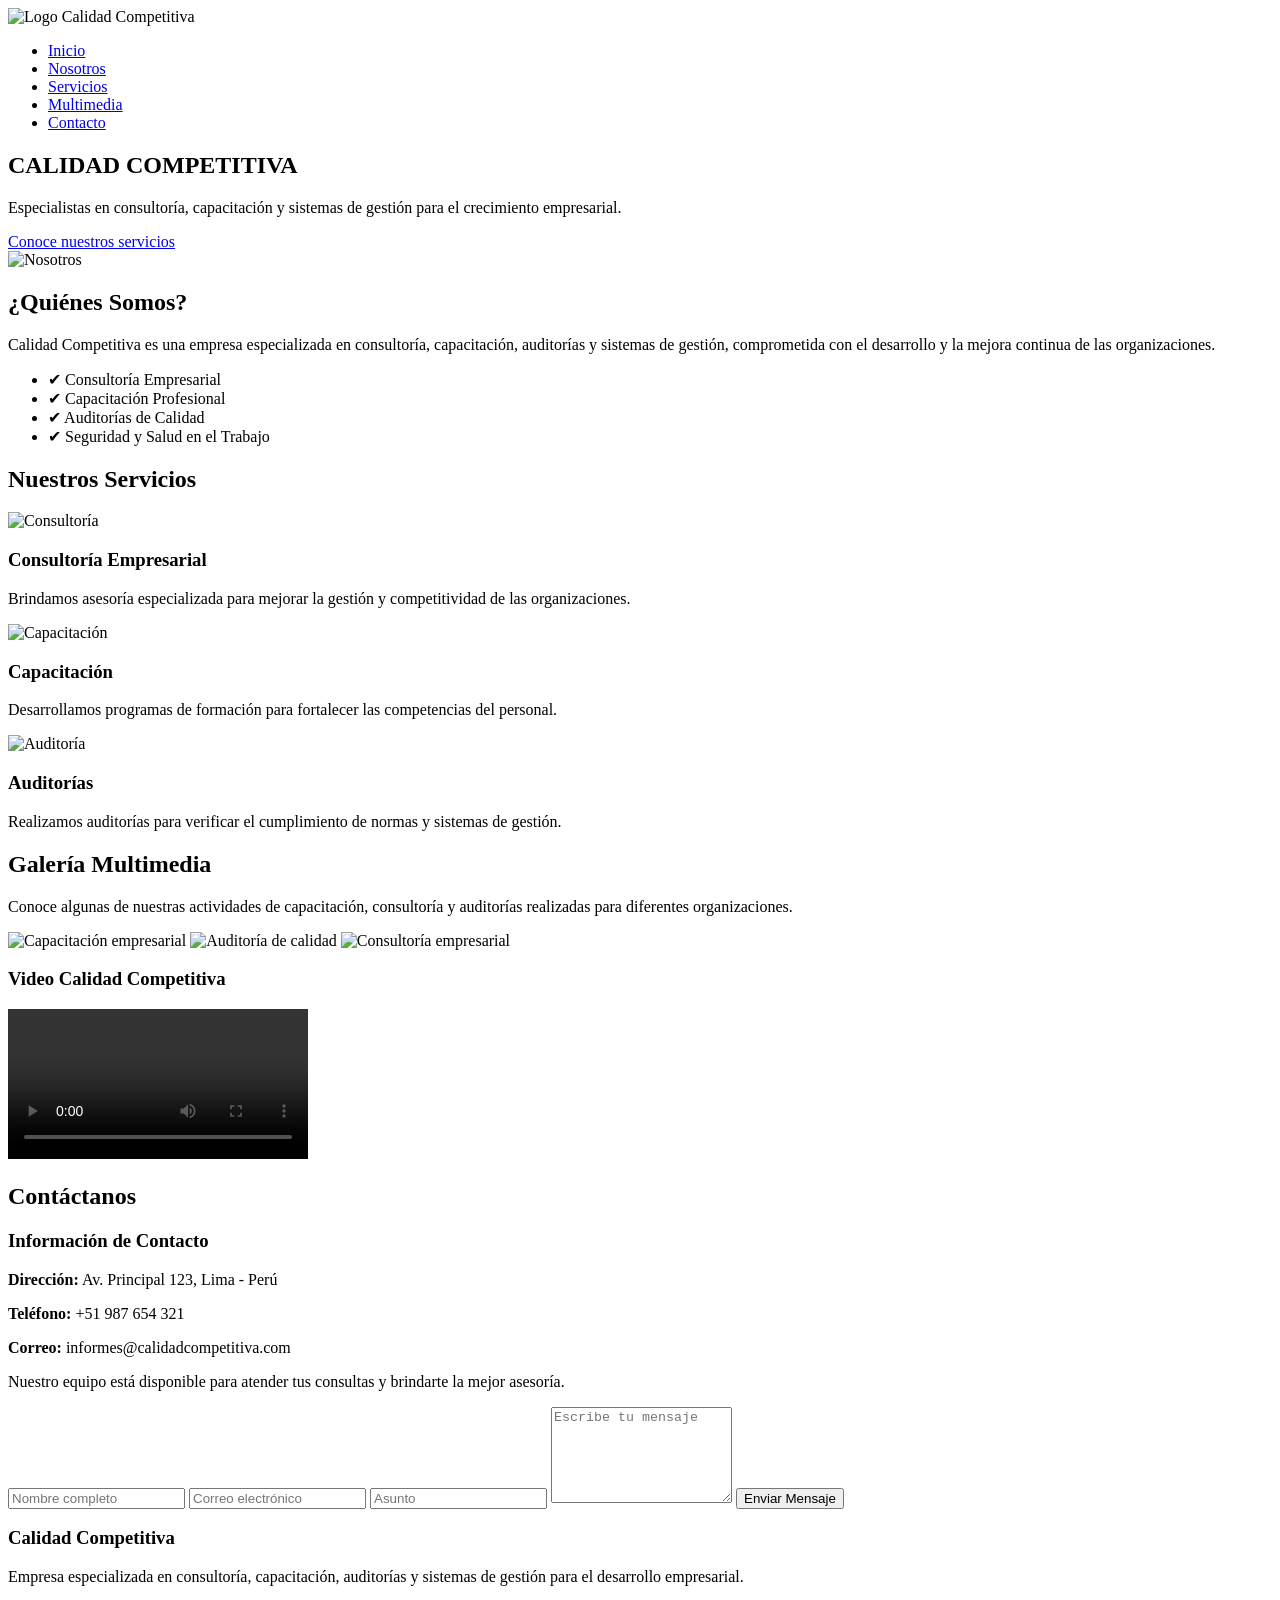
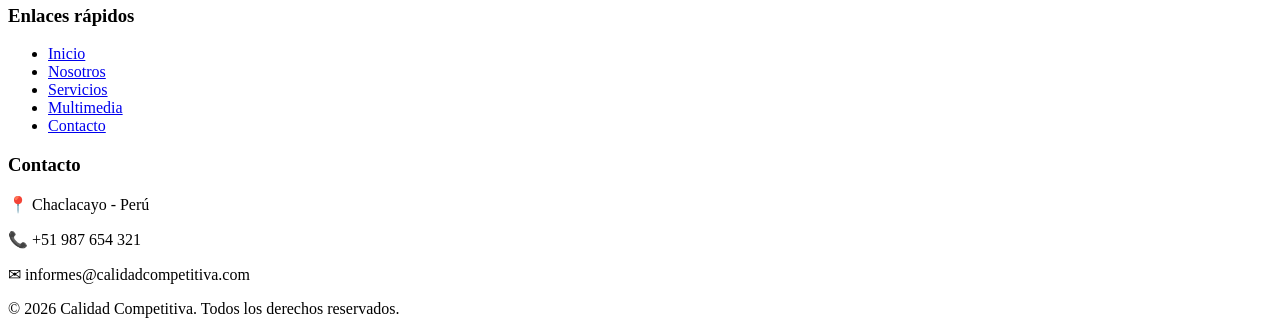
==== index.html @ f73460a2 "Add files via upload" ====
<!DOCTYPE html>
<html lang="es">

<head>

    <meta charset="UTF-8">

    <meta name="viewport" content="width=device-width, initial-scale=1.0">

    <title>Calidad Competitiva</title>

    <link rel="stylesheet" href="css/style.css">

</head>

<body>

<header>

    <div class="logo">
        <img src="img/logo_calidad_competitiva.png" alt="Logo Calidad Competitiva">
    </div>

    <nav>
        <ul>

            <li><a href="index.html">Inicio</a></li>
            <li><a href="nosotros.html">Nosotros</a></li>
            <li><a href="servicios.html">Servicios</a></li>
            <li><a href="multimedia.html">Multimedia</a></li>
            <li><a href="contacto.html">Contacto</a></li>

        </ul>
    </nav>

</header>


<section class="banner">

    <div class="contenido-banner">

        <h1>CALIDAD COMPETITIVA</h1>

        <p>
            Especialistas en consultoría, capacitación y sistemas de gestión
            para el crecimiento empresarial.
        </p>

        <a href="servicios.html" class="btn-banner">
            Conoce nuestros servicios
        </a>

    </div>

</section>


<section class="nosotros">

    <div class="imagen-nosotros">

        <img src="img/nosotros.jpeg" alt="Nosotros">

    </div>


    <div class="texto-nosotros">

        <h2>¿Quiénes Somos?</h2>

        <p>
            Calidad Competitiva es una empresa especializada en consultoría,
            capacitación, auditorías y sistemas de gestión, comprometida con
            el desarrollo y la mejora continua de las organizaciones.
        </p>


        <ul>

            <li>✔ Consultoría Empresarial</li>
            <li>✔ Capacitación Profesional</li>
            <li>✔ Auditorías de Calidad</li>
            <li>✔ Seguridad y Salud en el Trabajo</li>

        </ul>

    </div>

</section>


<section class="servicios">

    <h2>Nuestros Servicios</h2>


    <div class="contenedor-servicios">


        <div class="card">

            <img src="img/consultoria.jpg" alt="Consultoría">

            <h3>Consultoría Empresarial</h3>

            <p>
                Brindamos asesoría especializada para mejorar la gestión y
                competitividad de las organizaciones.
            </p>

        </div>



        <div class="card">

            <img src="img/capacitacion.jpg" alt="Capacitación">

            <h3>Capacitación</h3>

            <p>
                Desarrollamos programas de formación para fortalecer las
                competencias del personal.
            </p>

        </div>



        <div class="card">

            <img src="img/auditoria.jpg" alt="Auditoría">

            <h3>Auditorías</h3>

            <p>
                Realizamos auditorías para verificar el cumplimiento de normas
                y sistemas de gestión.
            </p>

        </div>


    </div>

</section>



<section class="multimedia">

    <h2>Galería Multimedia</h2>


    <p class="descripcion">

        Conoce algunas de nuestras actividades de capacitación,
        consultoría y auditorías realizadas para diferentes organizaciones.

    </p>



    <div class="galeria">

        <img src="img/capacitacion.jpg" alt="Capacitación empresarial">

        <img src="img/auditoria.jpg" alt="Auditoría de calidad">

        <img src="img/consultoria.jpg" alt="Consultoría empresarial">

    </div>



    <div class="video">

        <h3>Video Calidad Competitiva</h3>


        <video controls>

            <source src="video/video.mp4" type="video/mp4">

            <div class="video">

    <h3>Video Calidad Competitiva</h3>

    <video controls>

        <source src="video/video.mp4" type="video/mp4">

        Tu navegador no soporta la reproducción de video.

    </video>

</div>

<div class="audio">

    <h3>Audio Calidad Competitiva</h3>

    <audio controls>

        <source src="audio/audio.mp3" type="audio/mpeg">

        Tu navegador no soporta la reproducción de audio.

    </audio>

</div>

</div>

    </div>


</section>



<section class="contacto">


    <h2>Contáctanos</h2>


    <div class="contenedor-contacto">


        <div class="info-contacto">


            <h3>Información de Contacto</h3>


            <p><strong>Dirección:</strong> Av. Principal 123, Lima - Perú</p>

            <p><strong>Teléfono:</strong> +51 987 654 321</p>

            <p><strong>Correo:</strong> informes@calidadcompetitiva.com</p>


            <p>
                Nuestro equipo está disponible para atender tus consultas y
                brindarte la mejor asesoría.
            </p>


        </div>



        <div class="formulario">


            <form action="#">


                <input type="text" placeholder="Nombre completo" required>


                <input type="email" placeholder="Correo electrónico" required>


                <input type="text" placeholder="Asunto" required>


                <textarea rows="6" placeholder="Escribe tu mensaje" required></textarea>


                <button type="submit">Enviar Mensaje</button>


            </form>


        </div>


    </div>


</section>




<footer>


    <div class="footer-contenido">


        <div class="footer-empresa">


            <h3>Calidad Competitiva</h3>


            <p>
                Empresa especializada en consultoría, capacitación,
                auditorías y sistemas de gestión para el desarrollo
                empresarial.
            </p>


        </div>




        <div class="footer-enlaces">


            <h3>Enlaces rápidos</h3>


            <ul>


                <li><a href="index.html">Inicio</a></li>

                <li><a href="nosotros.html">Nosotros</a></li>

                <li><a href="servicios.html">Servicios</a></li>

                <li><a href="multimedia.html">Multimedia</a></li>

                <li><a href="contacto.html">Contacto</a></li>


            </ul>


        </div>




        <div class="footer-contacto">


            <h3>Contacto</h3>


            <p>📍 Chaclacayo - Perú</p>

            <p>📞 +51 987 654 321</p>

            <p>✉ informes@calidadcompetitiva.com</p>


        </div>


    </div>



    <div class="footer-copy">


        <p>
            &copy; 2026 Calidad Competitiva. Todos los derechos reservados.
        </p>


    </div>



</footer>


</body>

</html>
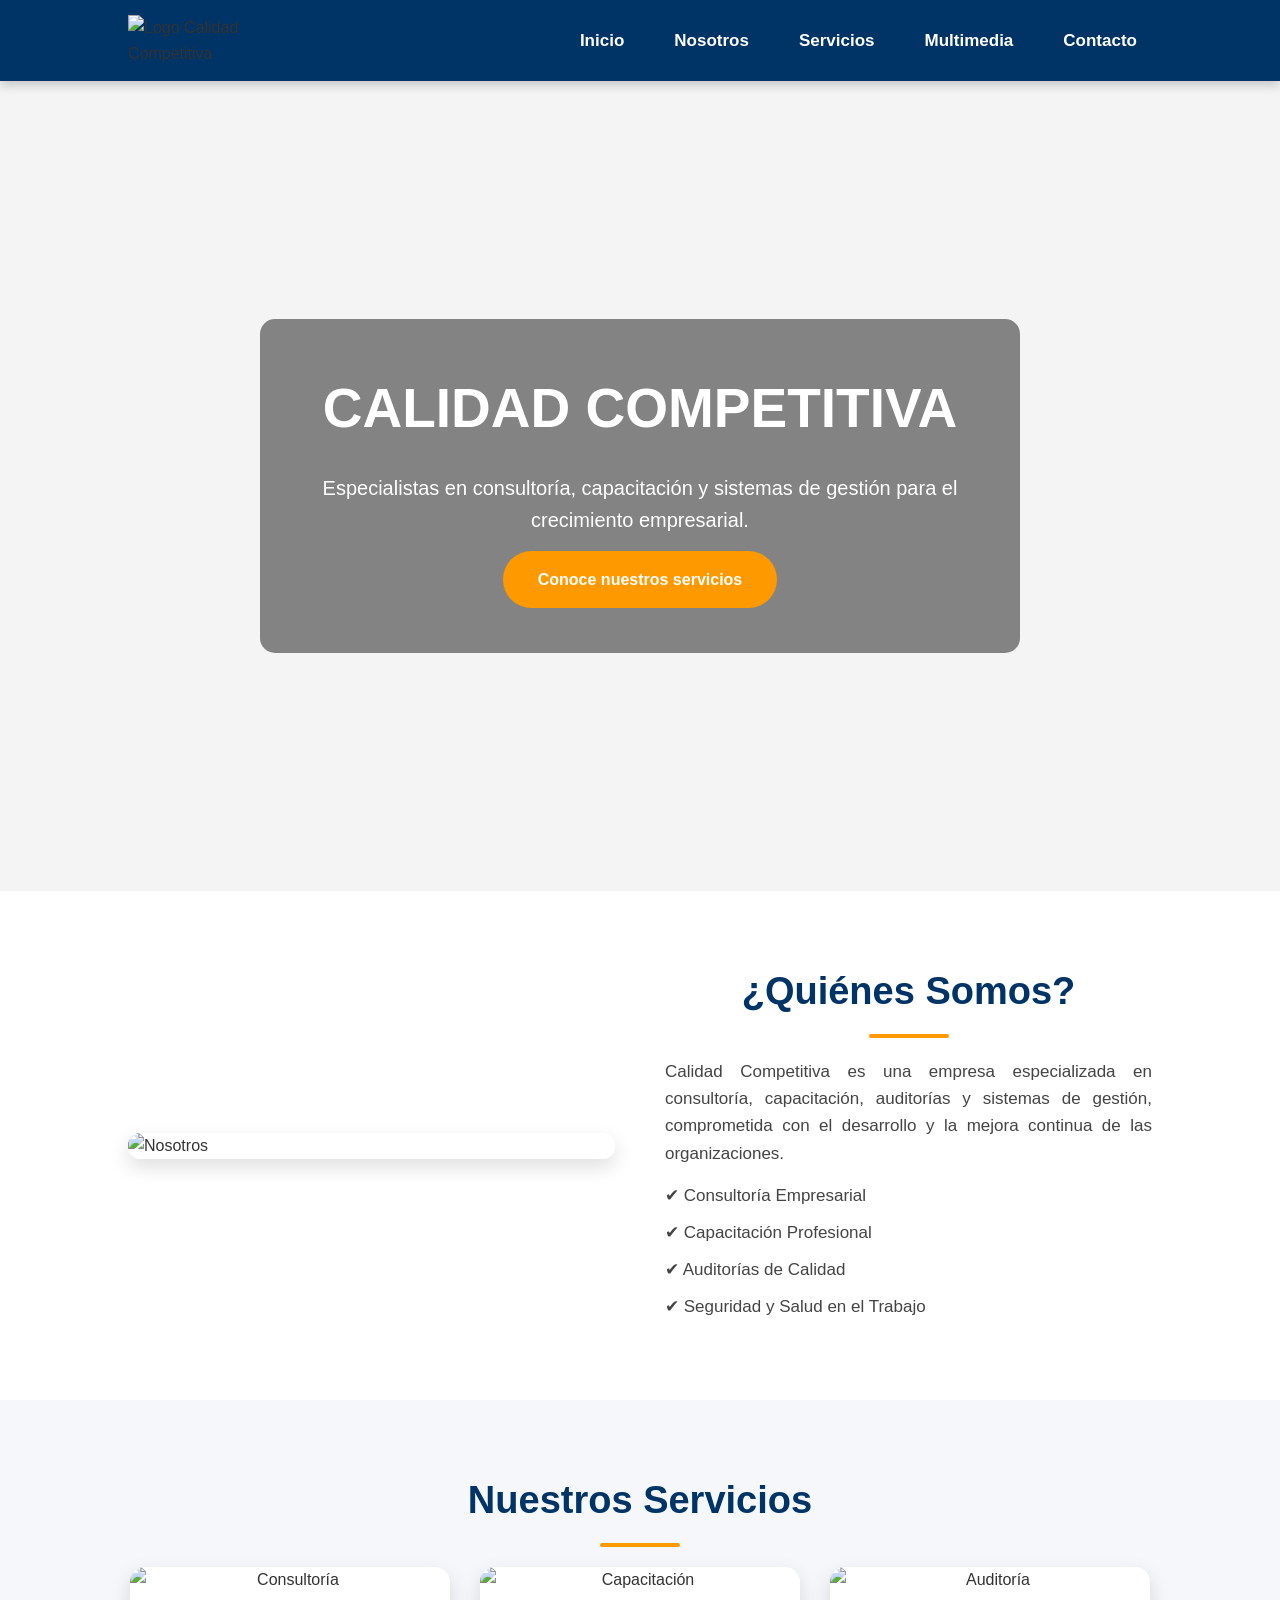
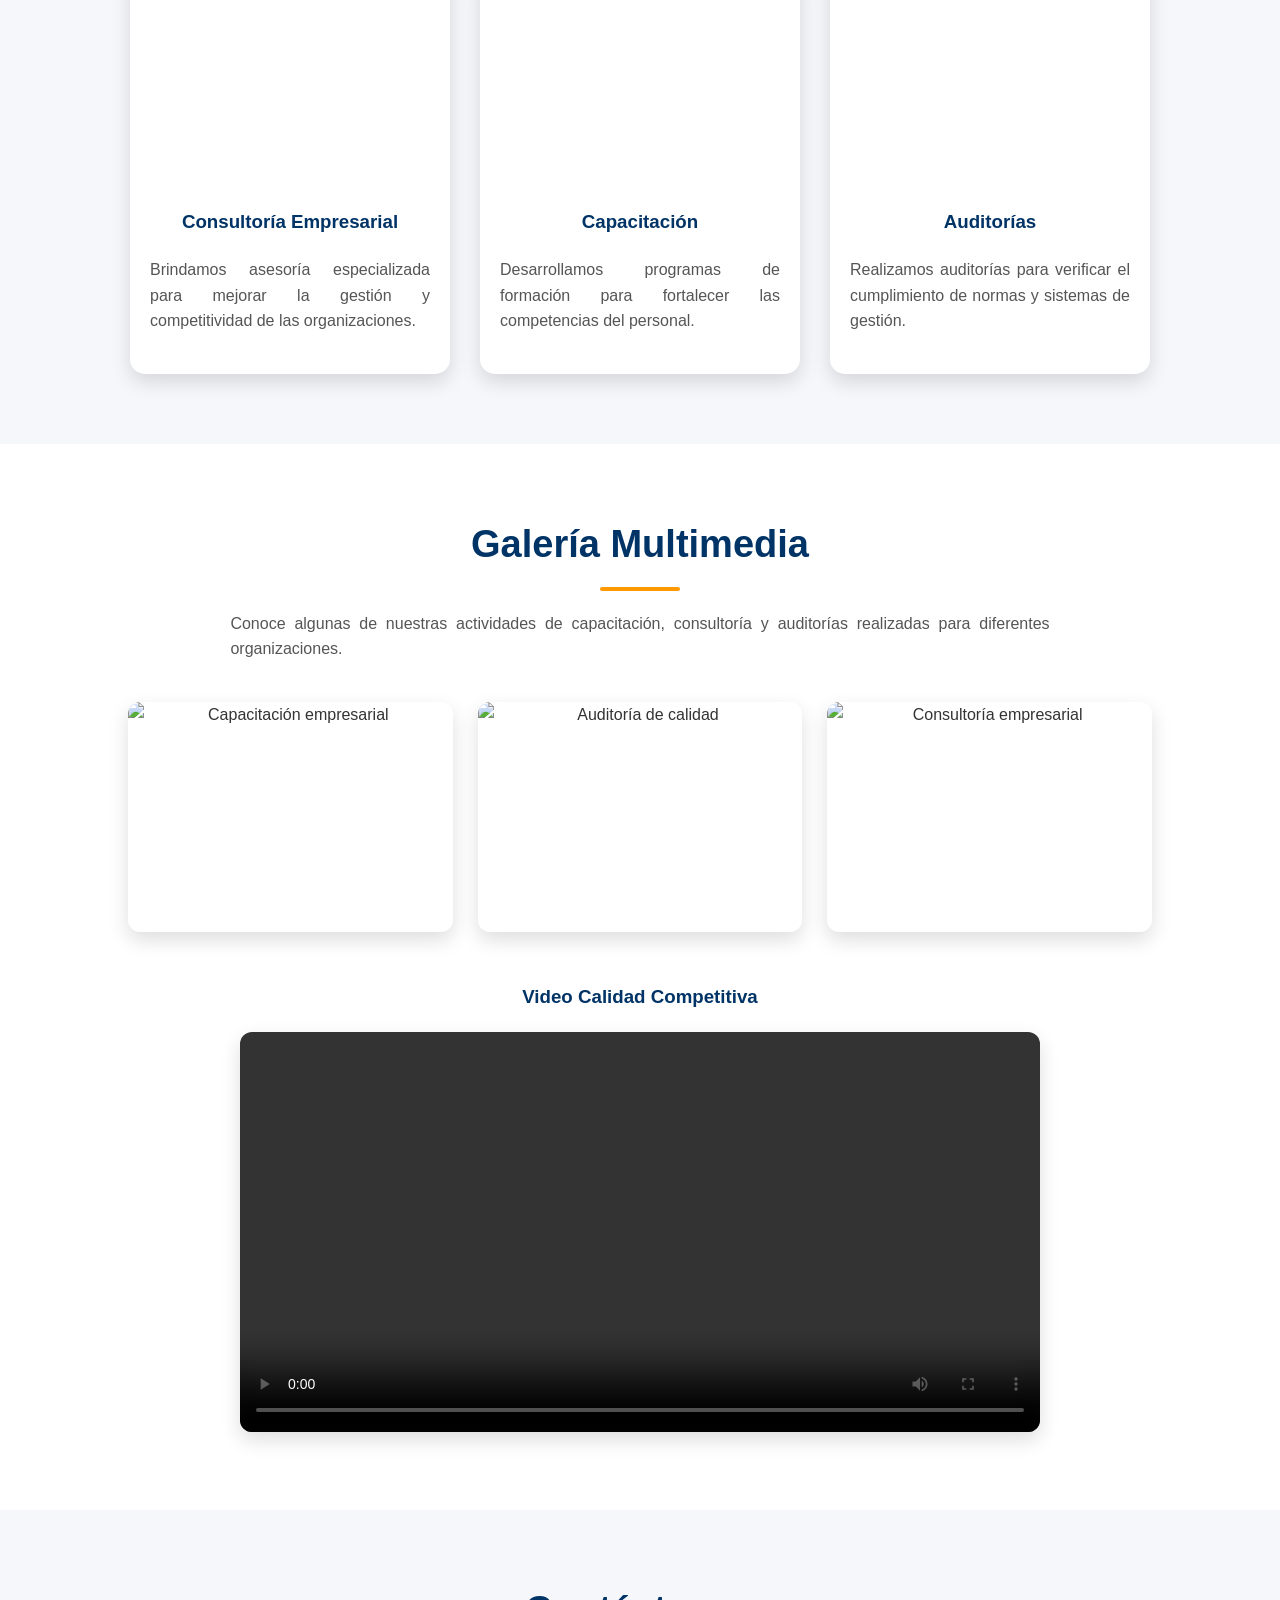
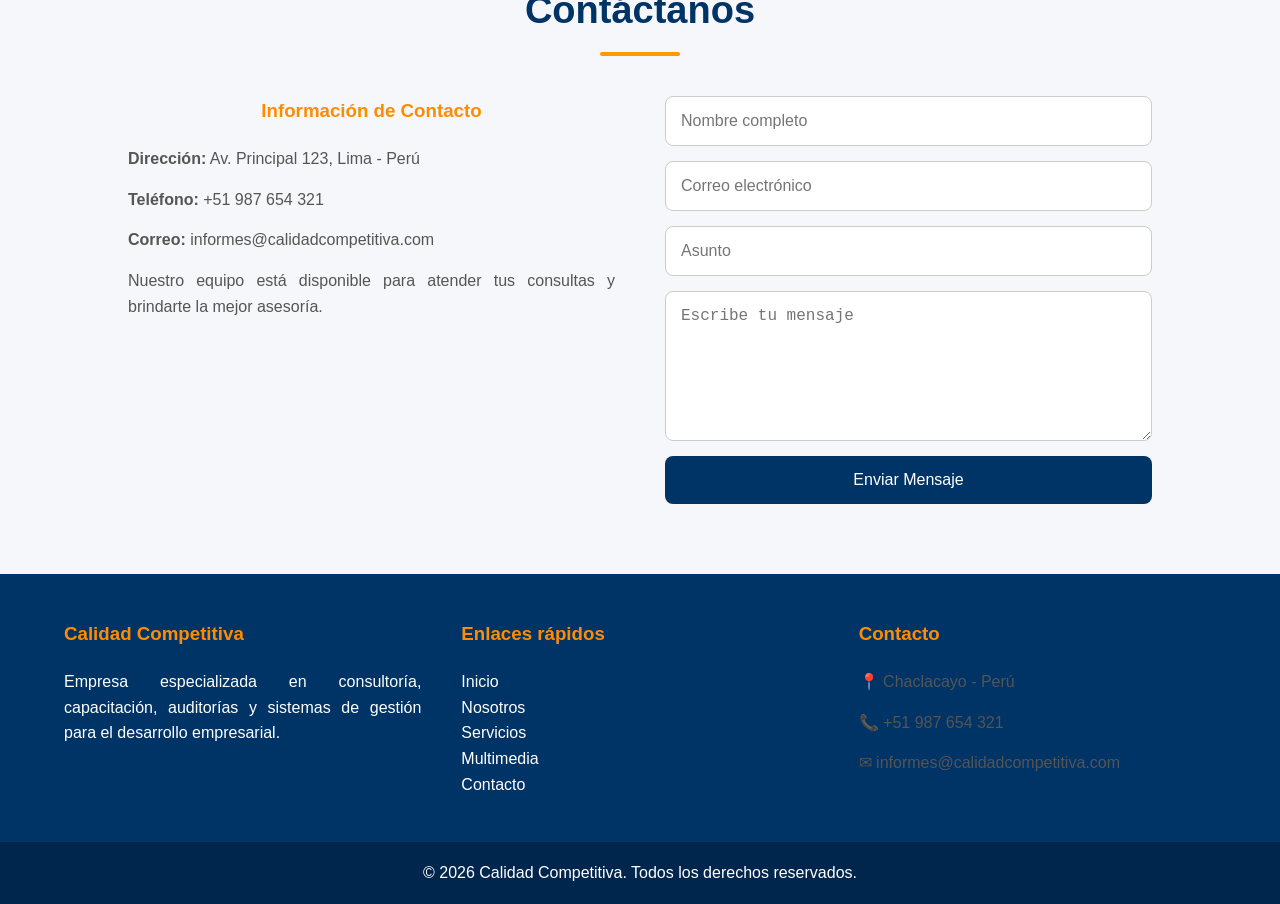
==== commit fe1cd436: "Restore original index.html structure and content Restored the original HTML structure and content f" ====
--- a/index.html
+++ b/index.html
@@ -9,7 +9,7 @@
 
     <title>Calidad Competitiva</title>
 
-    <link rel="stylesheet" href="css/style.css">
+    <link rel="stylesheet" href="style.css">
 
 </head>
 
@@ -376,4 +376,4 @@
 
 </body>
 
-</html>+</html>
--- a/style.css
+++ b/style.css
@@ -0,0 +1,745 @@
+*{
+    margin:0;
+    padding:0;
+    box-sizing:border-box;
+}
+
+html{
+    scroll-behavior:smooth;
+}
+
+body{
+    font-family:Arial,Helvetica,sans-serif;
+    background:#f4f4f4;
+    color:#333;
+    line-height:1.6;
+}
+
+img{
+    max-width:100%;
+    display:block;
+}
+
+a{
+    text-decoration:none;
+}
+
+ul{
+    list-style:none;
+}
+
+section{
+    padding:70px 10%;
+}
+
+h1,h2,h3{
+    margin-bottom:20px;
+}
+
+h2{
+    color:#003366;
+    font-size:38px;
+    text-align:center;
+}
+
+h2::after{
+    content:"";
+    display:block;
+    width:80px;
+    height:4px;
+    background:#ff9900;
+    margin:12px auto;
+    border-radius:20px;
+}
+
+p{
+    margin-bottom:15px;
+    text-align:justify;
+}
+
+
+/* HEADER */
+
+header{
+    background:#003366;
+    padding:15px 10%;
+    display:flex;
+    justify-content:space-between;
+    align-items:center;
+    position:sticky;
+    top:0;
+    z-index:999;
+    box-shadow:0 4px 10px #0003;
+}
+
+.logo img{
+    width: 180px;
+}
+
+nav ul{
+    display:flex;
+    gap:20px;
+}
+
+nav a{
+    color:white;
+    font-size:17px;
+    font-weight:bold;
+    padding:10px 15px;
+    border-radius:6px;
+    transition:.3s;
+}
+
+nav a:hover{
+    background:#ff9900;
+}
+
+
+/* BANNER */
+
+.banner,
+.banner-interno{
+    display:flex;
+    justify-content:center;
+    align-items:center;
+    text-align:center;
+    background:url("../img/banner.jpg") center/cover no-repeat;
+    color:white;
+}
+
+.banner{
+    height:90vh;
+}
+
+.banner-interno{
+    height:50vh;
+}
+
+.contenido-banner{
+    background:#0007;
+    padding:45px;
+    border-radius:15px;
+    max-width:760px;
+}
+
+.contenido-banner h1{
+    font-size:55px;
+}
+
+.contenido-banner p{
+    font-size:20px;
+    text-align:center;
+}
+
+.btn-banner{
+    display:inline-block;
+    background:#ff9900;
+    color:white;
+    padding:16px 35px;
+    border-radius:30px;
+    font-weight:bold;
+    transition:.3s;
+}
+
+.btn-banner:hover{
+    background:#e67e00;
+    transform:translateY(-4px);
+}
+/*========== NOSOTROS ==========*/
+
+.nosotros,
+.contenedor-contacto{
+    display:flex;
+    justify-content:space-between;
+    align-items:center;
+    gap:50px;
+    flex-wrap:wrap;
+}
+
+.nosotros{
+    background:#fff;
+}
+
+.imagen-nosotros,
+.texto-nosotros,
+.info-contacto,
+.formulario{
+    flex:1;
+}
+
+.imagen-nosotros img,
+.galeria img,
+.video video{
+    width:100%;
+    border-radius:12px;
+    box-shadow:0 8px 20px #0002;
+    transition:.3s;
+}
+
+.imagen-nosotros img:hover,
+.galeria img:hover{
+    transform:scale(1.05);
+}
+
+.texto-nosotros h2,
+.servicios h2,
+.multimedia h2{
+    color:#003366;
+}
+
+.texto-nosotros p,
+.texto-nosotros li{
+    text-align:justify;
+    color:#444;
+    font-size:17px;
+}
+
+.texto-nosotros li{
+    margin-bottom:10px;
+}
+
+
+/*========== SERVICIOS ==========*/
+
+.servicios,
+.contacto{
+    background:#f5f7fa;
+    text-align:center;
+}
+
+.contenedor-servicios{
+    display:flex;
+    justify-content:center;
+    gap:30px;
+    flex-wrap:wrap;
+}
+
+.card{
+    width:320px;
+    background:#fff;
+    border-radius:15px;
+    overflow:hidden;
+    box-shadow:0 8px 20px #0002;
+    transition:.3s;
+}
+
+.card:hover{
+    transform:translateY(-8px);
+}
+
+.card img{
+    width:100%;
+    height:220px;
+    object-fit:cover;
+}
+
+.card h3{
+    color:#003366;
+    margin:20px;
+}
+
+.card p{
+    padding:0 20px 25px;
+    color:#555;
+}
+
+
+/*========== MULTIMEDIA ==========*/
+
+.multimedia{
+    background:#fff;
+    text-align:center;
+}
+
+.descripcion{
+    width:80%;
+    margin:auto;
+    color:#555;
+}
+
+.galeria{
+    display:grid;
+    grid-template-columns:repeat(3,1fr);
+    gap:25px;
+    margin-top:40px;
+}
+
+.galeria img{
+    height:230px;
+    object-fit:cover;
+}
+
+.video{
+    margin-top:50px;
+}
+
+.video h3{
+    color:#003366;
+}
+
+.video video{
+    max-width:800px;
+}
+
+
+/*========== CONTACTO ==========*/
+
+.contenedor-contacto{
+    align-items:flex-start;
+    margin-top:40px;
+}
+
+.info-contacto h3,
+.footer-contenido h3{
+    color:#ff8c00;
+}
+
+.info-contacto p,
+.footer-contacto p{
+    color:#555;
+}
+
+.formulario form{
+    display:flex;
+    flex-direction:column;
+    gap:15px;
+}
+
+.formulario input,
+.formulario textarea,
+.formulario button{
+    padding:15px;
+    border-radius:8px;
+    font-size:16px;
+}
+
+.formulario input,
+.formulario textarea{
+    border:1px solid #ccc;
+}
+
+.formulario input:focus,
+.formulario textarea:focus{
+    outline:none;
+    border:2px solid #003366;
+}
+
+.formulario textarea{
+    height:150px;
+}
+
+.formulario button{
+    background:#003366;
+    color:white;
+    border:0;
+    cursor:pointer;
+    transition:.3s;
+}
+
+.formulario button:hover{
+    background:#0066cc;
+}
+
+
+/*========== FOOTER ==========*/
+
+footer{
+    background:#003366;
+    color:white;
+}
+
+.footer-contenido{
+    width:90%;
+    margin:auto;
+    padding:45px 0;
+    display:flex;
+    gap:40px;
+    flex-wrap:wrap;
+}
+
+.footer-contenido div{
+    flex:1;
+    min-width:250px;
+}
+
+.footer-empresa img{
+    width:180px;
+}
+
+.footer-enlaces a{
+    color:white;
+}
+
+.footer-enlaces a:hover{
+    color:#ff8c00;
+}
+
+.footer-copy{
+    background:#00264d;
+    padding:18px;
+    text-align:center;
+}
+
+.footer-copy p{
+    margin:0;
+    text-align:center;
+}
+/*========== HISTORIA ==========*/
+
+.historia,
+.mision-vision{
+    display:flex;
+    justify-content:center;
+    align-items:center;
+    gap:50px;
+    padding:70px 10%;
+}
+
+.historia{
+    background:#fff;
+}
+
+.mision-vision,
+.beneficios,
+.equipo{
+    background:#eef4fa;
+}
+
+.historia-imagen,
+.historia-texto,
+.mision,
+.vision{
+    flex:1;
+}
+
+.historia-imagen img{
+    width:100%;
+    max-width:500px;
+    border-radius:15px;
+    box-shadow:0 10px 25px rgba(0,51,102,.15);
+    transition:.4s;
+}
+
+.historia-imagen img:hover{
+    transform:scale(1.04);
+}
+
+.historia-texto p,
+.mision p,
+.vision p{
+    font-size:17px;
+    line-height:1.8;
+}
+
+/*========== MISIÓN Y VISIÓN ==========*/
+
+.mision,
+.vision{
+    background:#fff;
+    padding:35px;
+    border-top:5px solid #ff9900;
+    border-radius:15px;
+    box-shadow:0 8px 20px rgba(0,51,102,.12);
+    transition:.4s;
+}
+
+.mision:hover,
+.vision:hover{
+    transform:translateY(-10px);
+    box-shadow:0 15px 30px rgba(0,51,102,.18);
+}
+
+/*========== VALORES ==========*/
+
+.valores,
+.servicios-detalle{
+    background:#fff;
+    text-align:center;
+}
+
+.contenedor-valores,
+.contenedor-servicios-detalle,
+.contenedor-equipo{
+    display:flex;
+    justify-content:center;
+    gap:30px;
+    flex-wrap:wrap;
+}
+
+.valor,
+.servicio,
+.miembro{
+    width:300px;
+    background:#f8fbff;
+    border-top:5px solid #ff9900;
+    border-radius:15px;
+    overflow:hidden;
+    box-shadow:0 8px 20px rgba(0,51,102,.12);
+    transition:.4s;
+}
+
+.valor:hover,
+.servicio:hover,
+.miembro:hover{
+    transform:translateY(-10px);
+    box-shadow:0 15px 30px rgba(0,51,102,.18);
+}
+
+.valor{
+    padding:30px;
+}
+
+.valor h3,
+.servicio h3,
+.miembro h3{
+    color:#003366;
+    margin:20px 15px 10px;
+}
+
+/*========== NUESTRO EQUIPO ==========*/
+
+.equipo{
+    text-align:center;
+}
+
+.descripcion-equipo{
+    width:80%;
+    margin:0 auto 50px;
+    color:#555;
+    line-height:1.8;
+}
+
+.miembro img,
+.servicio img{
+    width:100%;
+    object-fit:cover;
+    transition:.4s;
+}
+
+.miembro img{
+    height:250px;
+}
+
+.servicio img{
+    height:220px;
+}
+
+.miembro:hover img,
+.servicio:hover img{
+    transform:scale(1.05);
+}
+
+.miembro p,
+.servicio p,
+.valor p{
+    padding:0 20px 25px;
+    color:#555;
+}
+
+/*========== SERVICIOS DETALLE ==========*/
+
+.servicio{
+    width:320px;
+}
+
+/*========== BENEFICIOS ==========*/
+
+.beneficios{
+    text-align:center;
+}
+
+.beneficios ul{
+    width:min(700px,90%);
+    margin:auto;
+    text-align:left;
+}
+
+.beneficios li{
+    margin-bottom:18px;
+    padding-left:8px;
+    font-size:17px;
+    color:#444;
+}
+/*========== GALERÍA - VIDEO - AUDIO ==========*/
+
+.galeria-completa,
+.audio-institucional{
+    text-align:center;
+    background:#fff;
+}
+
+.video-institucional{
+    text-align:center;
+    background:#eef4fa;
+}
+
+.galeria-grid{
+    display:grid;
+    grid-template-columns:repeat(3,1fr);
+    gap:25px;
+}
+
+.galeria-grid img{
+    width:100%;
+    height:250px;
+    object-fit:cover;
+    border-radius:15px;
+    box-shadow:0 8px 20px rgba(0,51,102,.12);
+    transition:.4s;
+}
+
+.galeria-grid img:hover{
+    transform:scale(1.05);
+    box-shadow:0 15px 30px rgba(0,51,102,.2);
+}
+
+.video-institucional video{
+    width:80%;
+    max-width:850px;
+    border-radius:15px;
+    box-shadow:0 8px 20px rgba(0,51,102,.15);
+}
+
+.audio-institucional audio{
+    width:min(600px,90%);
+    margin-top:20px;
+}
+/*========== CONTACTO COMPLETO - MAPA ==========*/
+
+.contacto-completo{
+    background:#fff;
+}
+
+.mapa{
+    text-align:center;
+    background:#eef4fa;
+}
+
+.mapa iframe{
+    width:90%;
+    height:450px;
+    border:0;
+    border-radius:15px;
+    box-shadow:0 8px 20px rgba(0,51,102,.15);
+    transition:.4s;
+}
+
+.mapa iframe:hover{
+    transform:scale(1.01);
+    box-shadow:0 15px 30px rgba(0,51,102,.2);
+}
+   /*========== RESPONSIVE ==========*/
+
+@media (max-width:992px){
+
+    section{padding:60px 6%;}
+
+    .contenido-banner h1{font-size:42px;}
+    .contenido-banner p{font-size:18px;}
+
+    .nosotros,
+    .historia,
+    .mision-vision,
+    .contenedor-contacto,
+    .footer-contenido{
+        flex-direction:column;
+        text-align:center;
+    }
+
+    .galeria,
+    .galeria-grid{
+        grid-template-columns:repeat(2,1fr);
+    }
+
+    .contenedor-servicios,
+    .contenedor-servicios-detalle,
+    .contenedor-valores,
+    .contenedor-equipo{
+        justify-content:center;
+    }
+
+}
+
+@media (max-width:768px){
+
+    header,
+    nav ul{
+        flex-direction:column;
+    }
+
+    header{padding:20px;}
+    nav ul{
+        align-items:center;
+        gap:12px;
+    }
+
+    .logo{margin-bottom:15px;}
+
+    .banner{height:70vh;}
+    .banner-interno{height:40vh;}
+
+    .contenido-banner{
+        padding:30px 20px;
+    }
+
+    .contenido-banner h1{font-size:34px;}
+    .contenido-banner p{font-size:16px;}
+
+    h2{font-size:30px;}
+
+    .card,
+    .servicio,
+    .valor,
+    .miembro,
+    .formulario,
+    .video video,
+    .audio audio,
+    .mapa iframe{
+        width:100%;
+    }
+
+    .card,
+    .servicio,
+    .valor,
+    .miembro{
+        max-width:400px;
+    }
+
+    .galeria,
+    .galeria-grid{
+        grid-template-columns:1fr;
+    }
+
+    .mapa iframe{
+        height:300px;
+    }
+
+}
+
+@media (max-width:480px){
+
+    section{padding:40px 5%;}
+
+    .logo img{width:140px;}
+
+    nav a{
+        padding:8px 12px;
+        font-size:15px;
+    }
+
+    .contenido-banner h1{font-size:28px;}
+    .contenido-banner p,
+    p{font-size:15px;}
+
+    h2{font-size:26px;}
+
+    .btn-banner{
+        padding:12px 25px;
+        font-size:15px;
+    }
+
+    .footer-contenido{
+        gap:20px;
+    }
+
+}
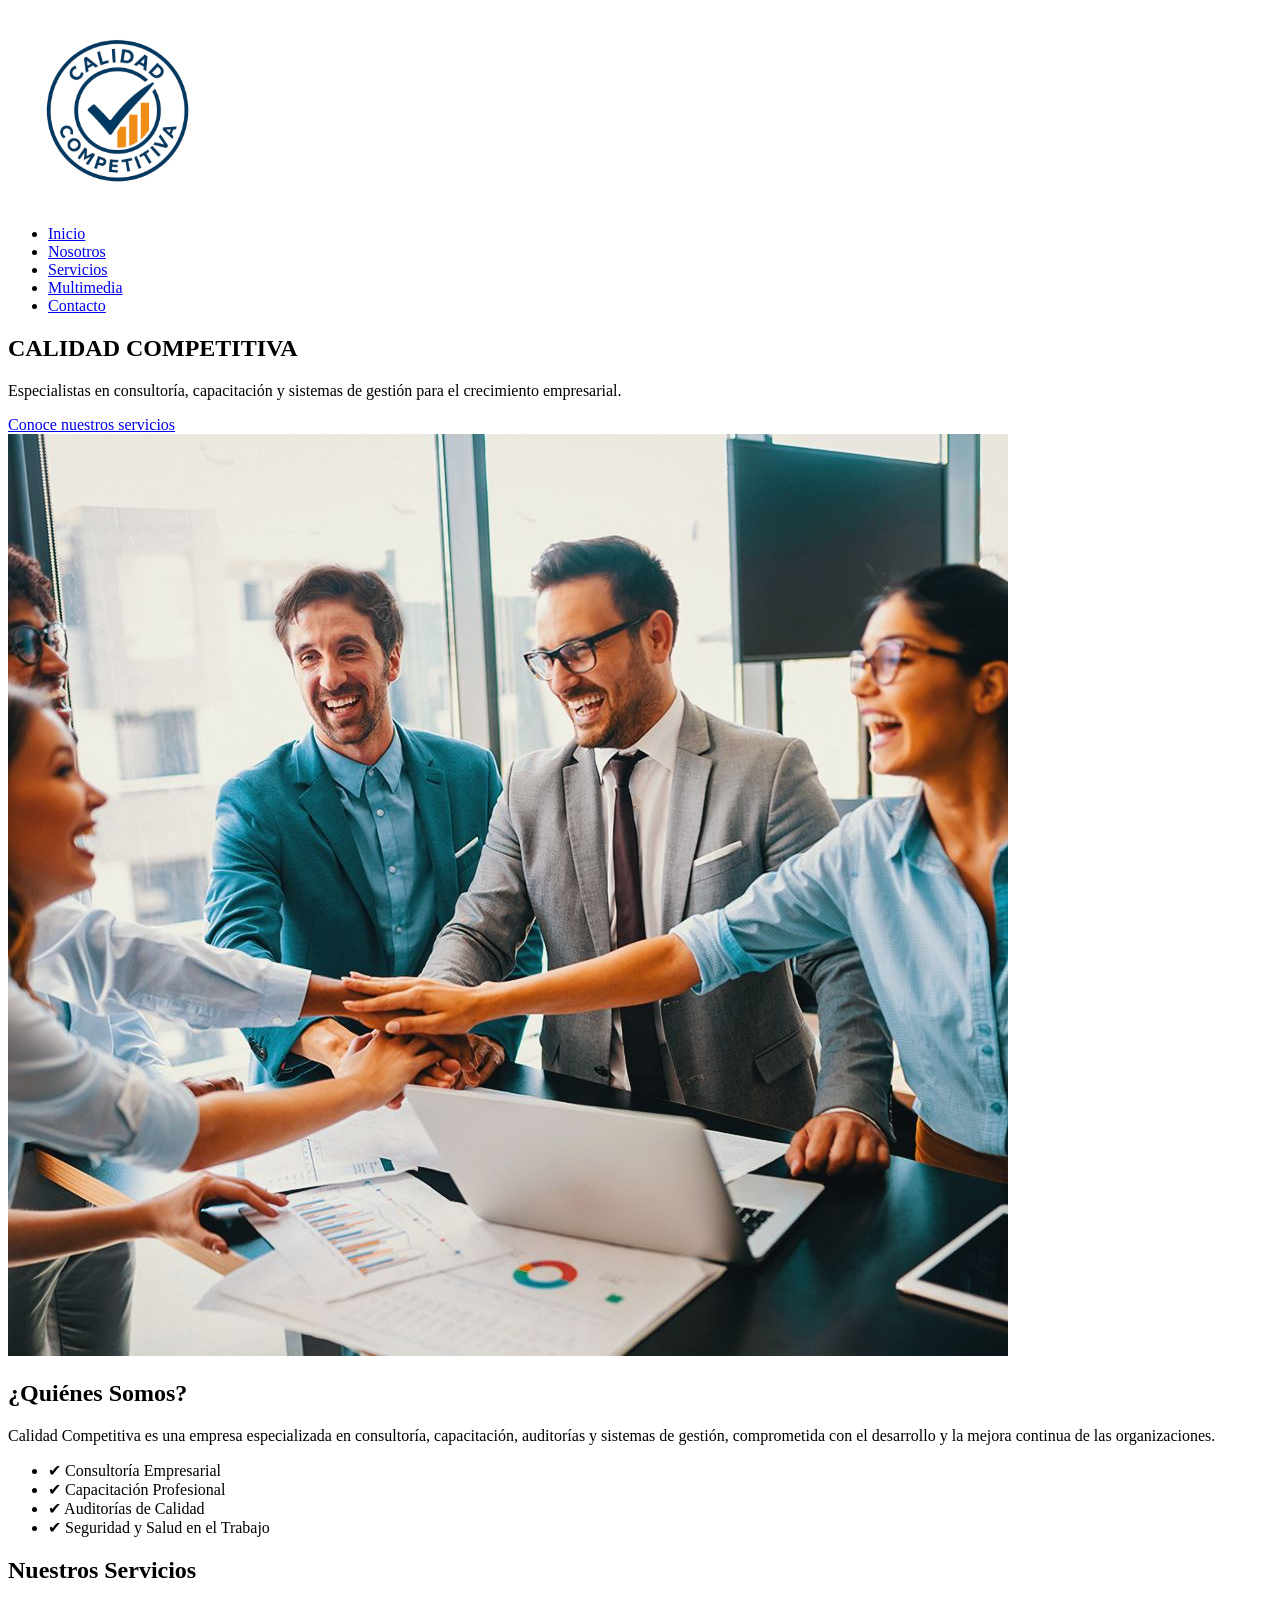
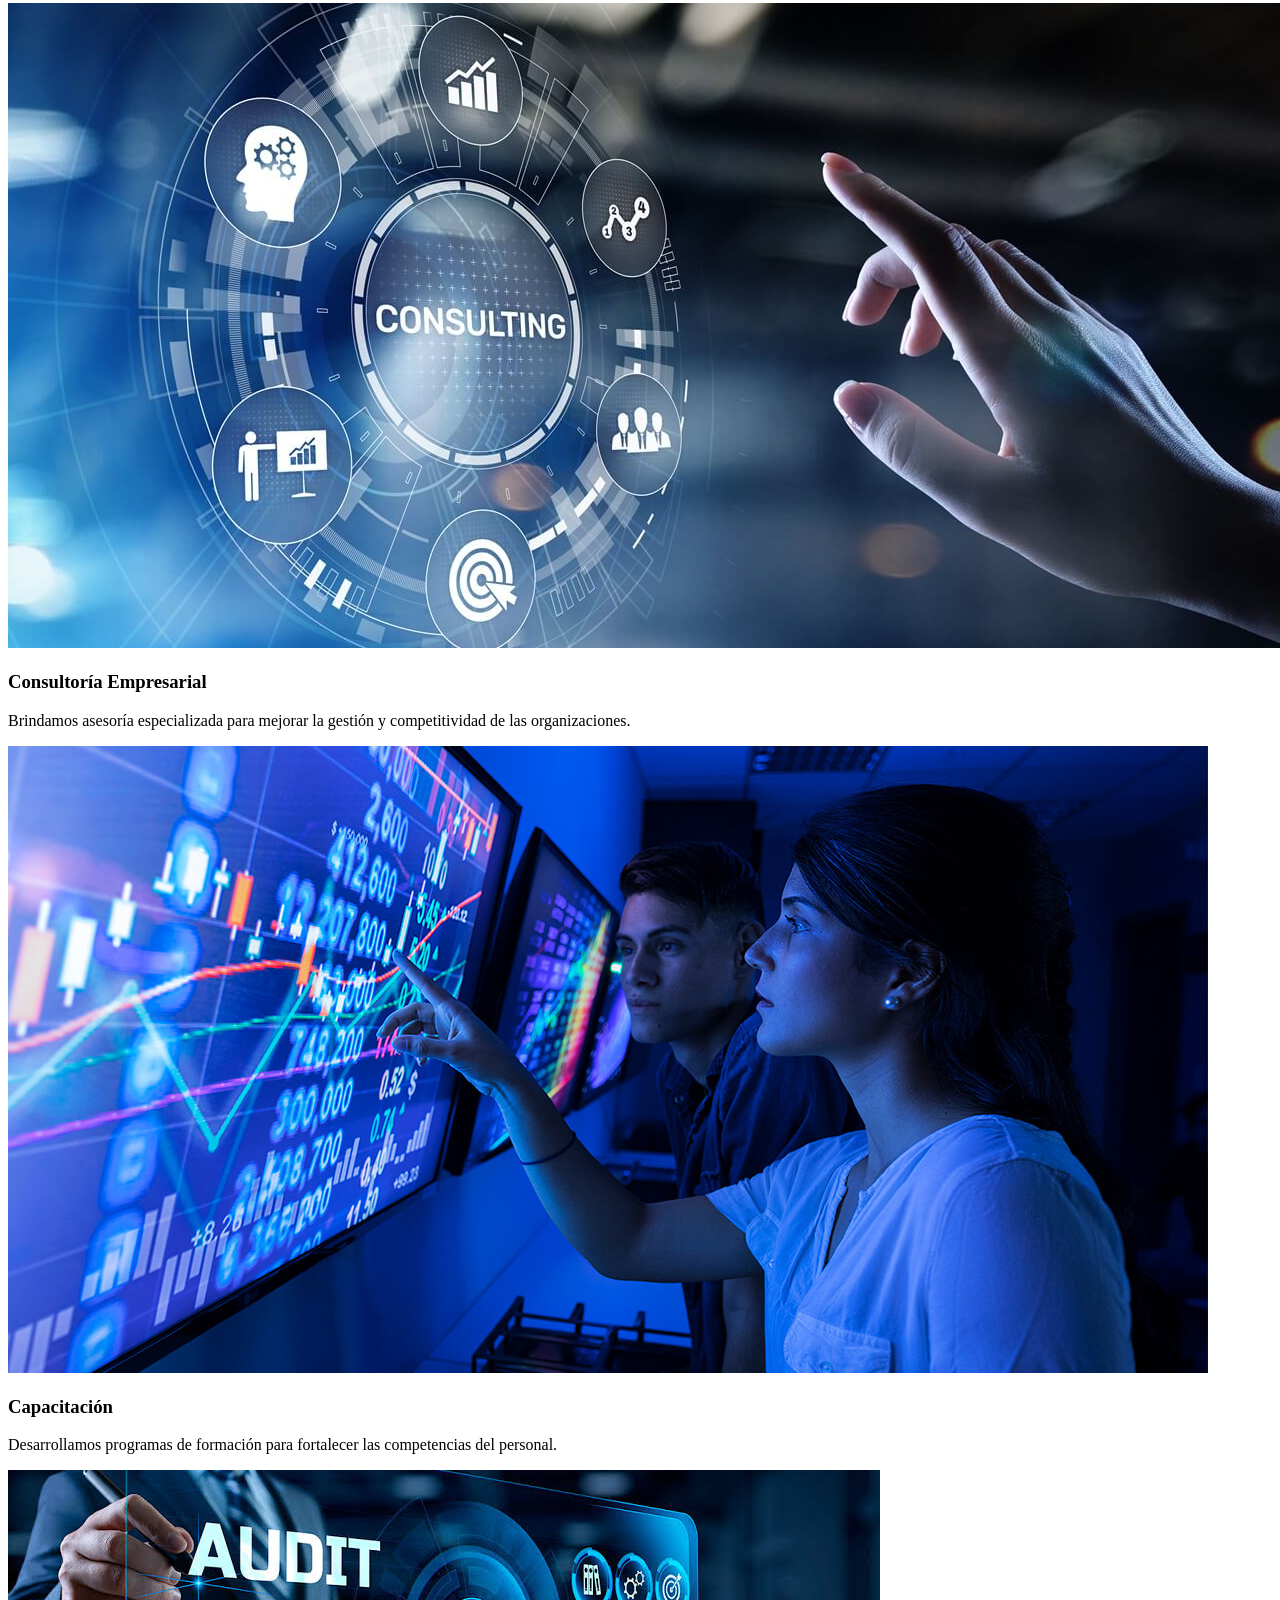
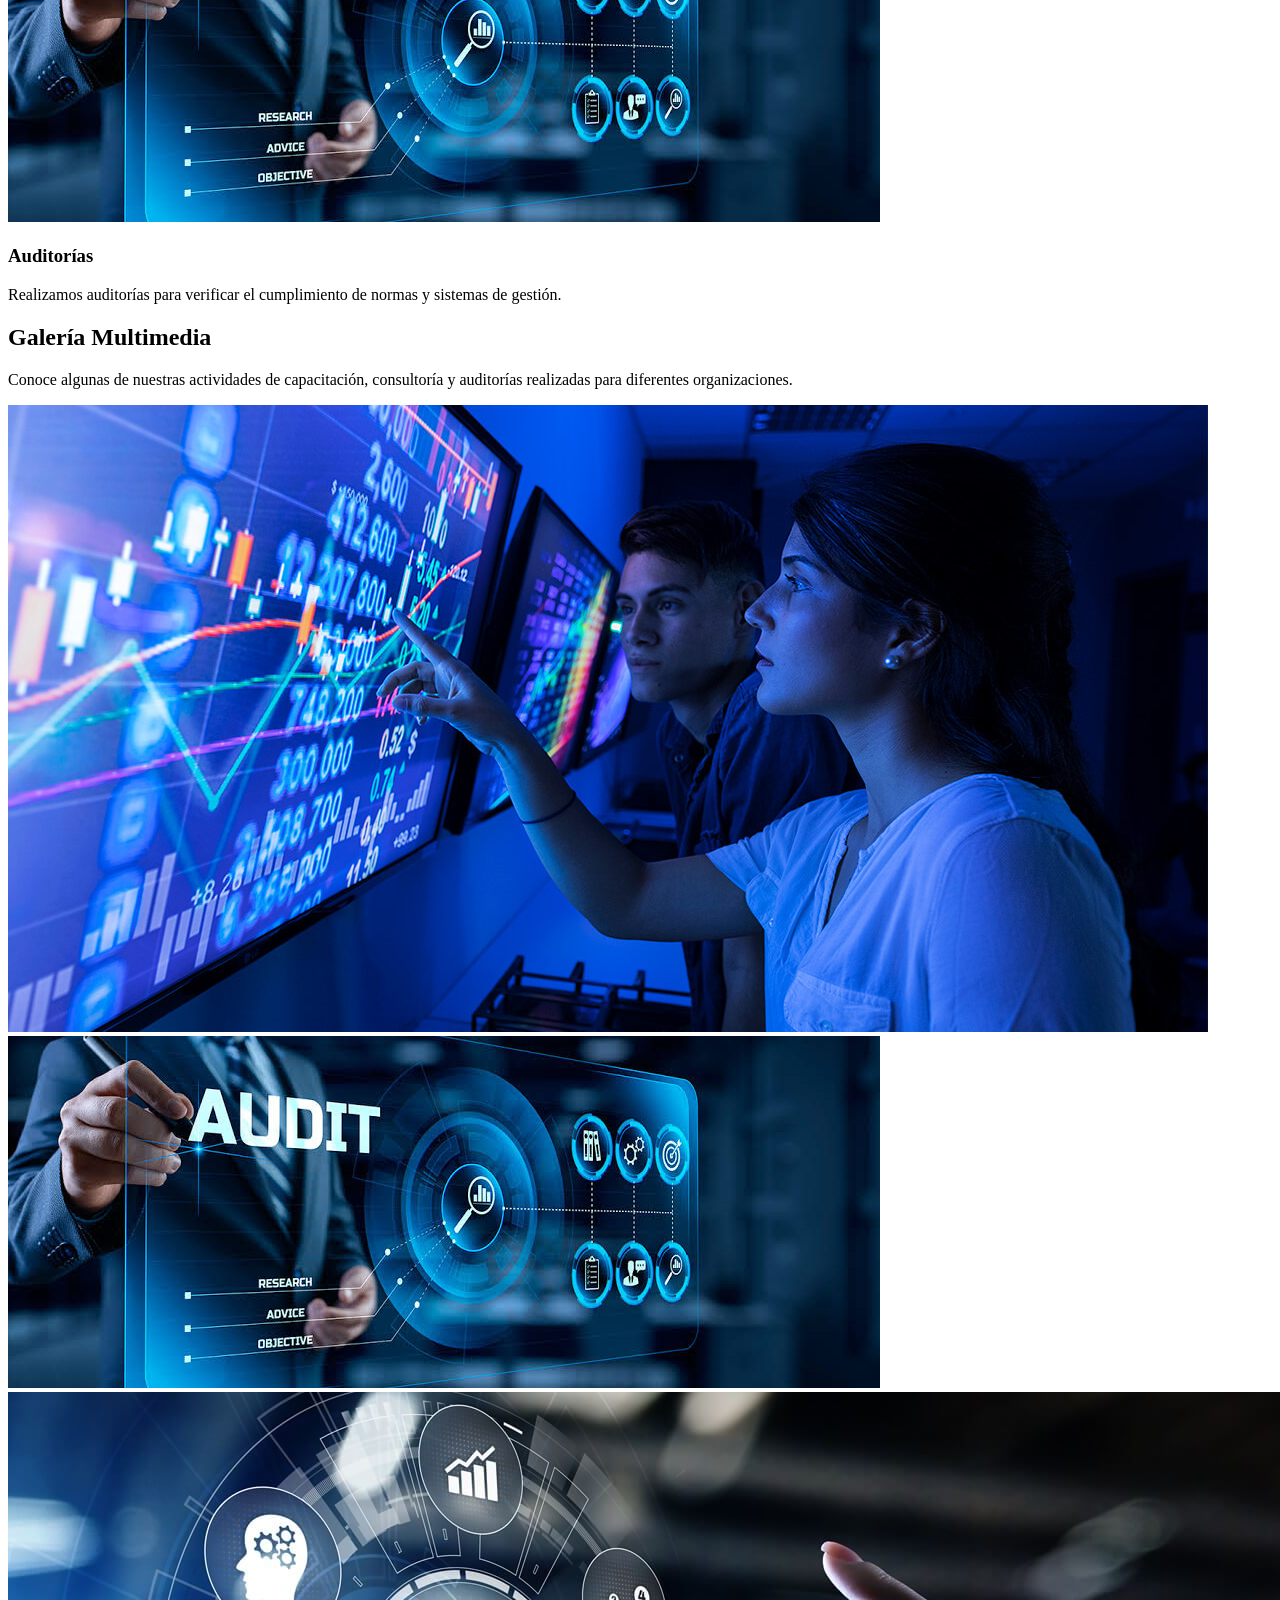
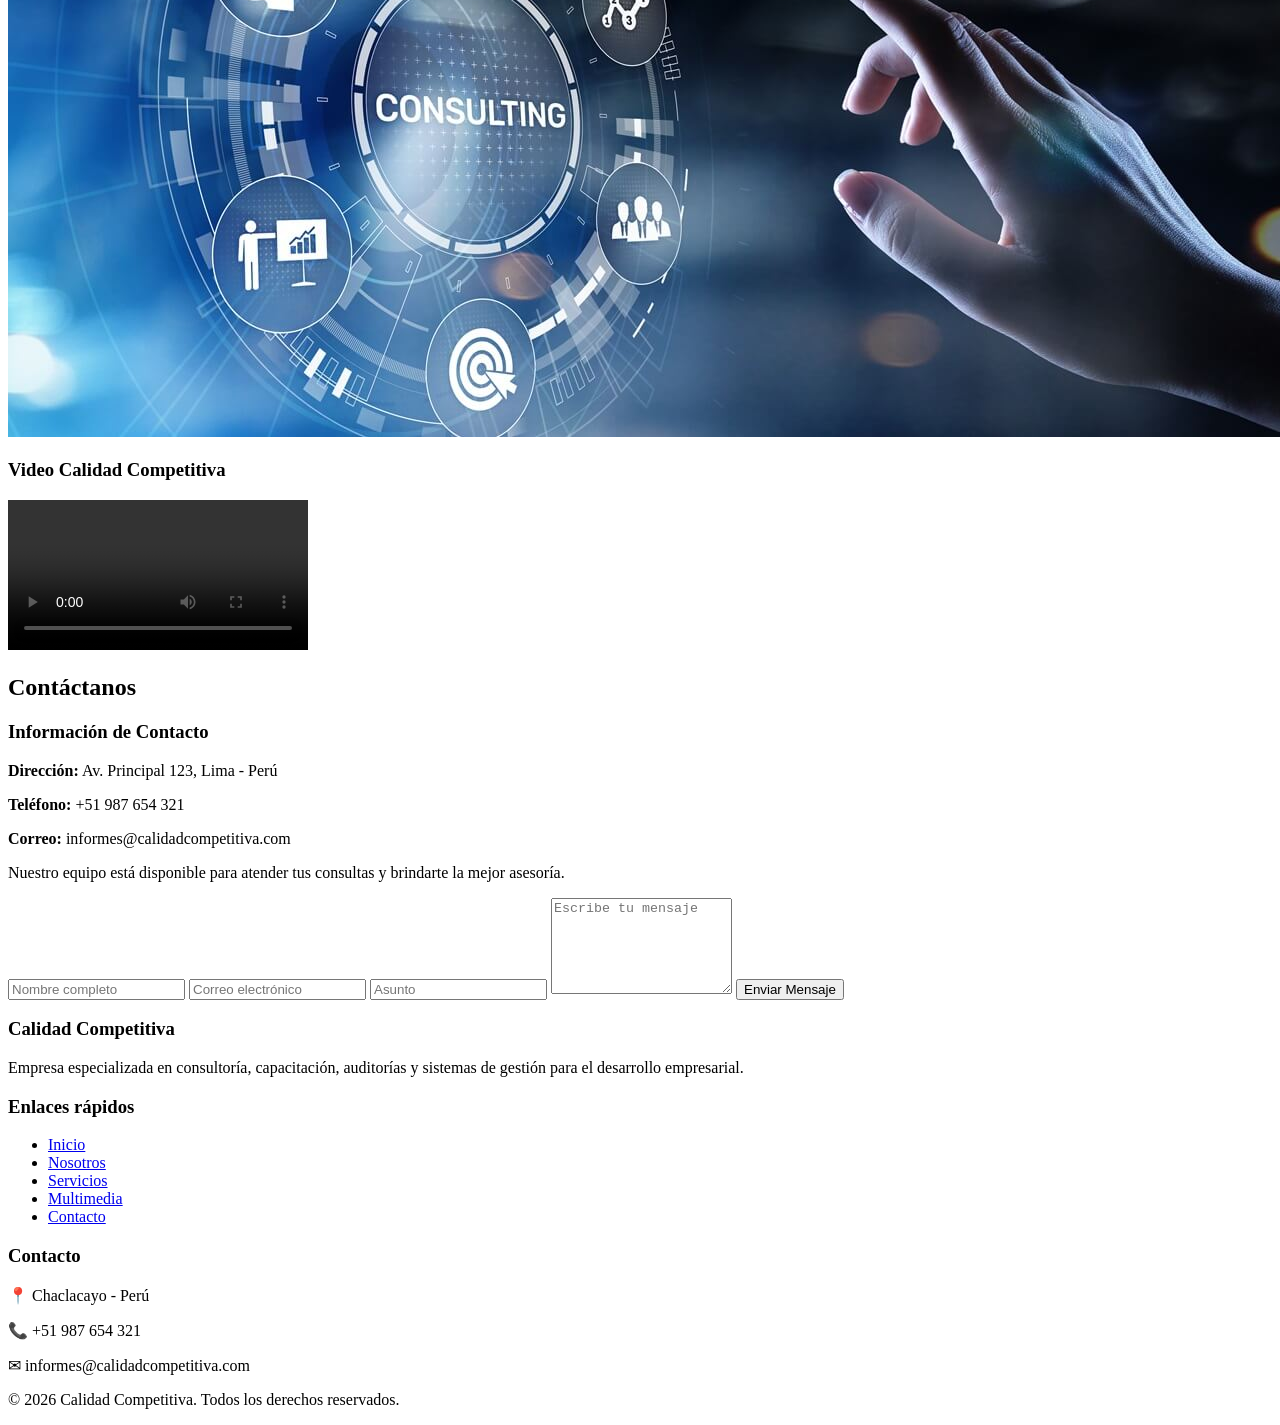
==== commit 5a28f487: "Add files via upload" ====
--- a/index.html
+++ b/index.html
@@ -9,7 +9,7 @@
 
     <title>Calidad Competitiva</title>
 
-    <link rel="stylesheet" href="style.css">
+    <link rel="stylesheet" href="css/style.css">
 
 </head>
 
@@ -181,21 +181,7 @@
 
         <video controls>
 
-            <source src="video/video.mp4" type="video/mp4">
-
-            <div class="video">
-
-    <h3>Video Calidad Competitiva</h3>
-
-    <video controls>
-
-        <source src="video/video.mp4" type="video/mp4">
-
-        Tu navegador no soporta la reproducción de video.
-
-    </video>
-
-</div>
+            <source src="video/video (3).mp4" type="video/mp4">
 
 <div class="audio">
 
@@ -376,4 +362,4 @@
 
 </body>
 
-</html>
+</html>
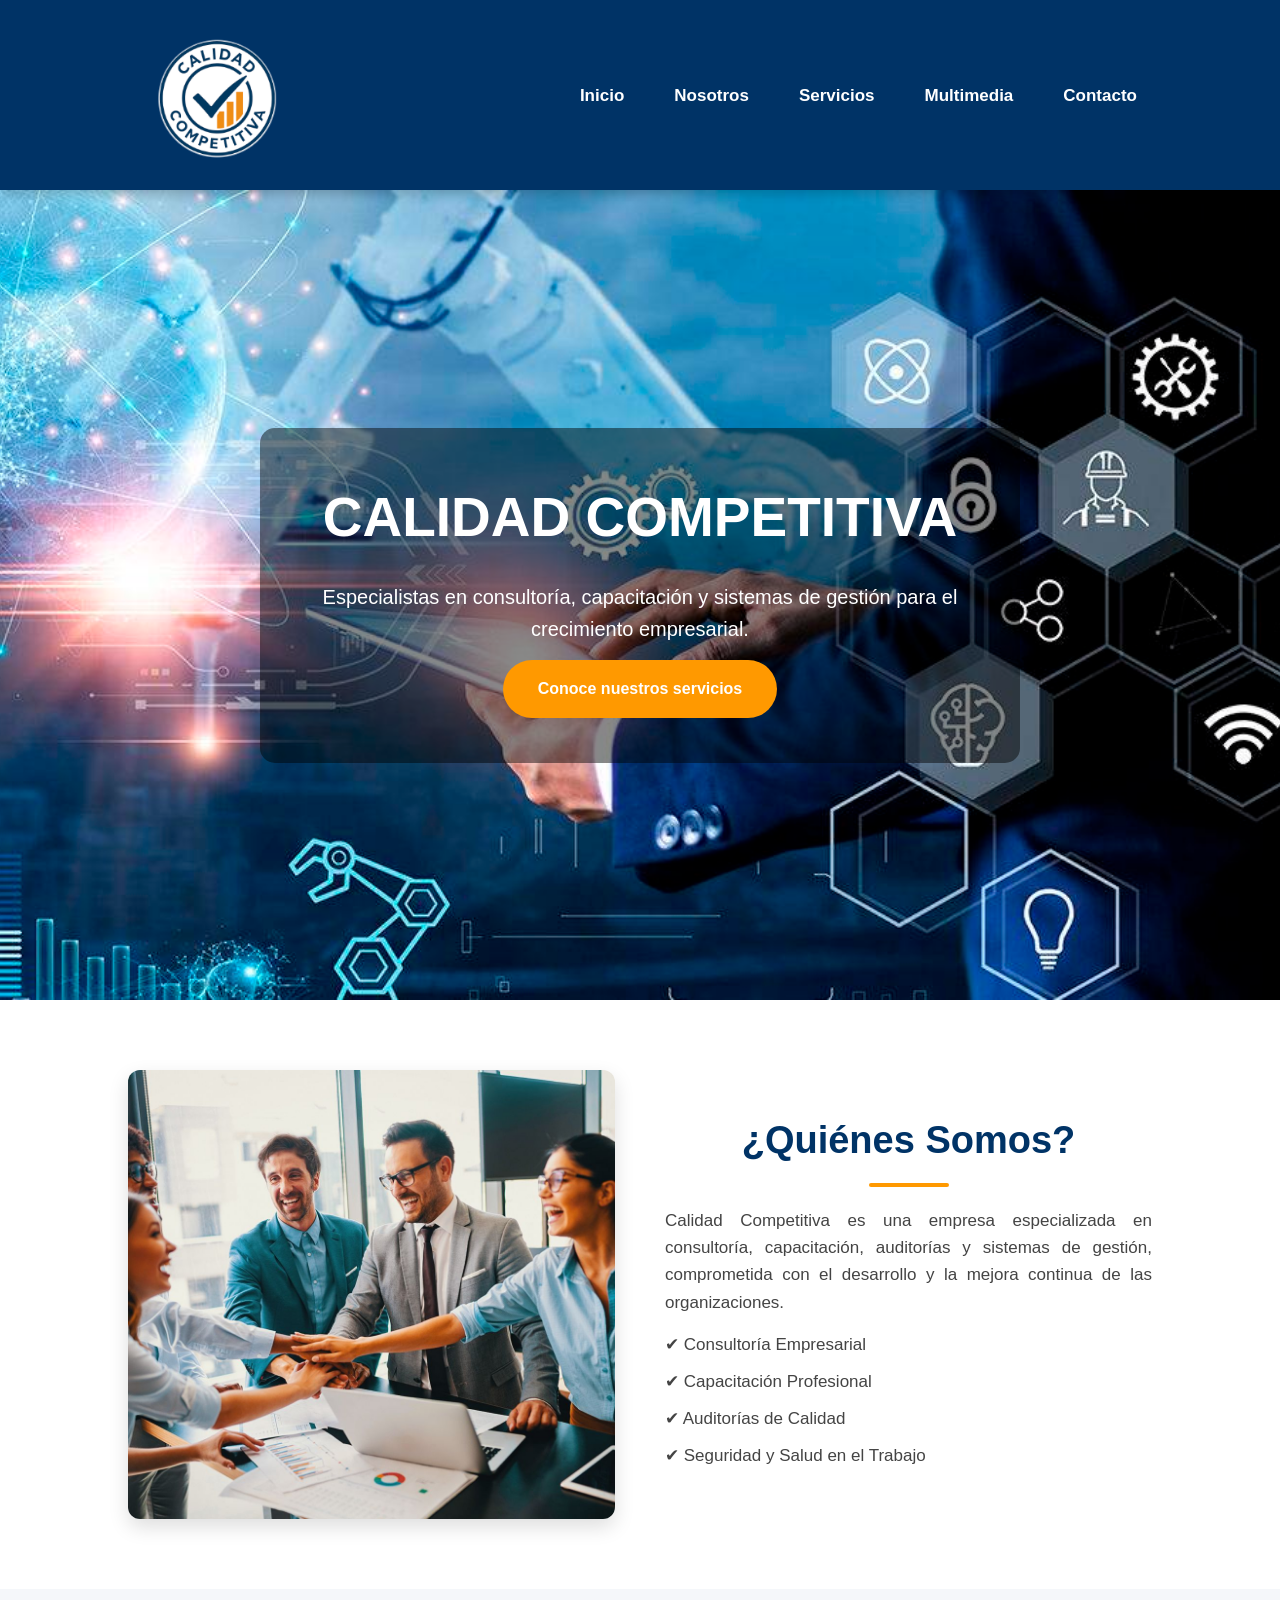
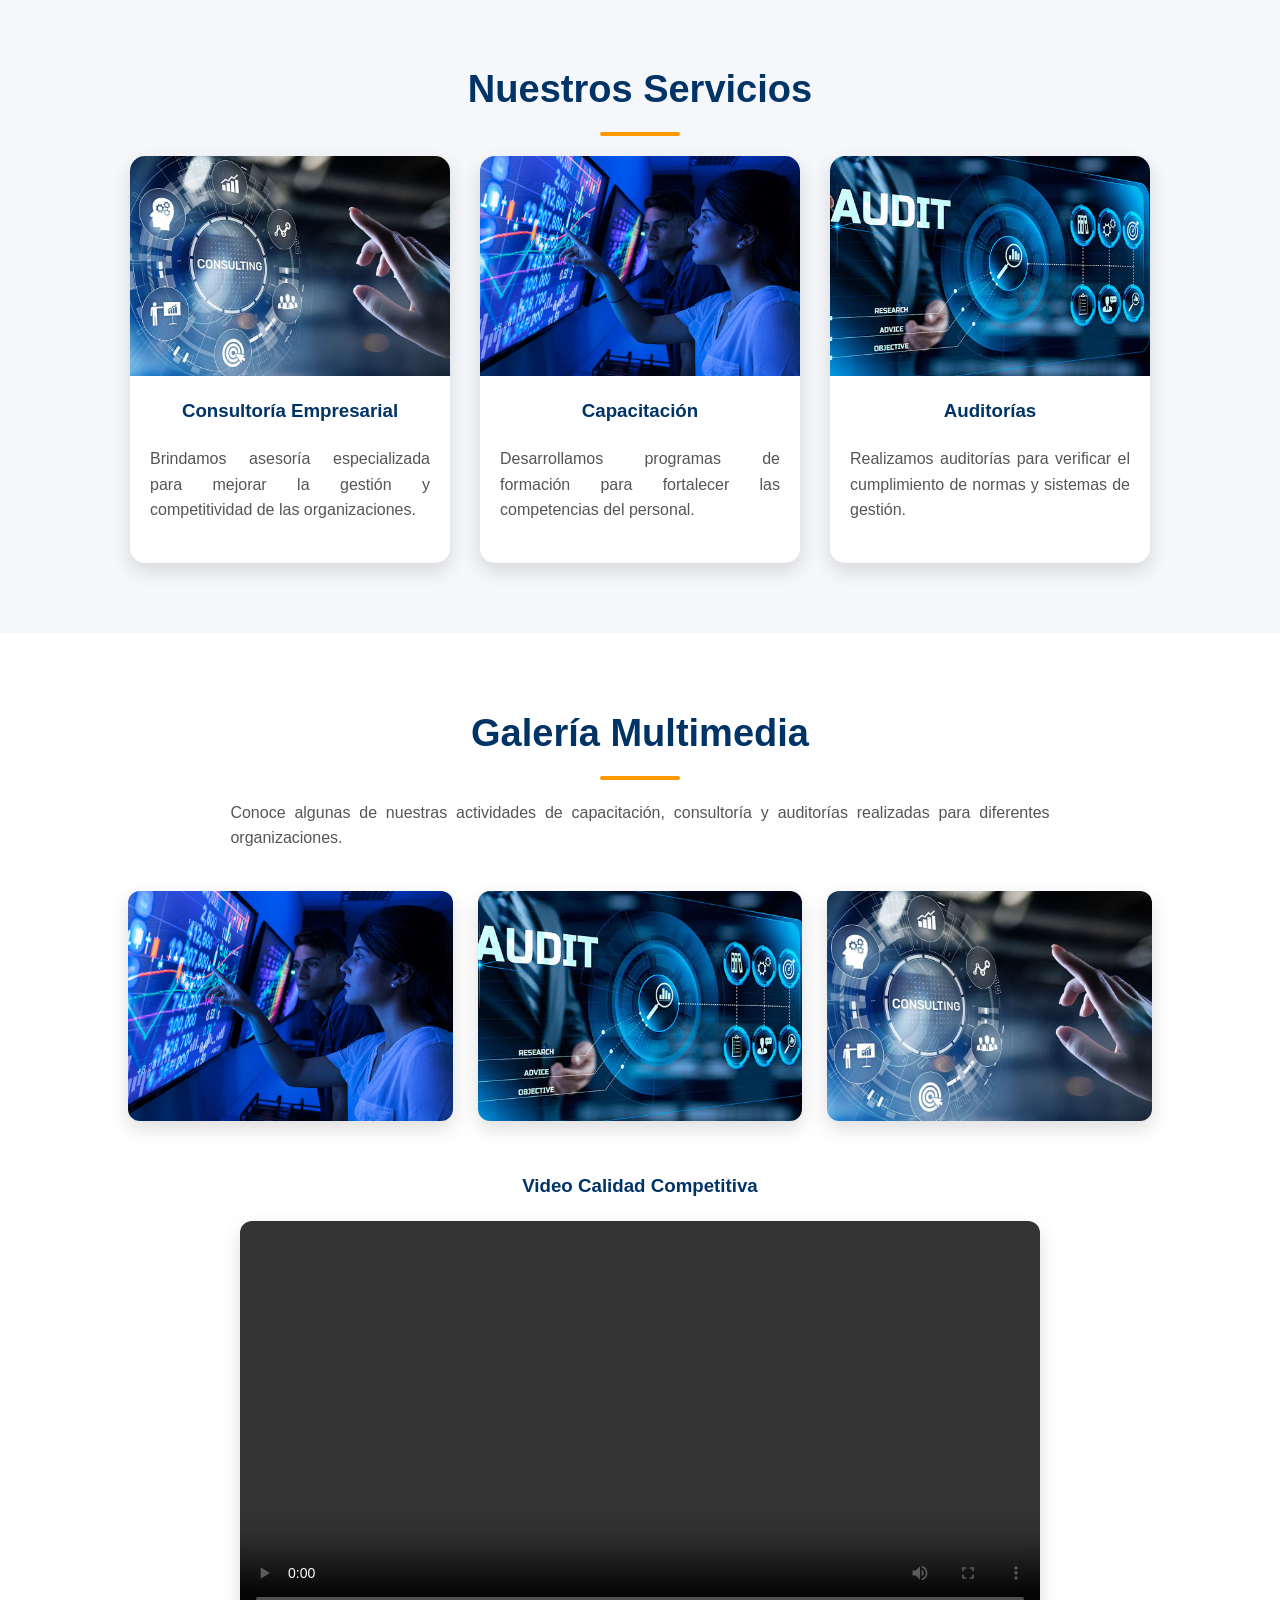
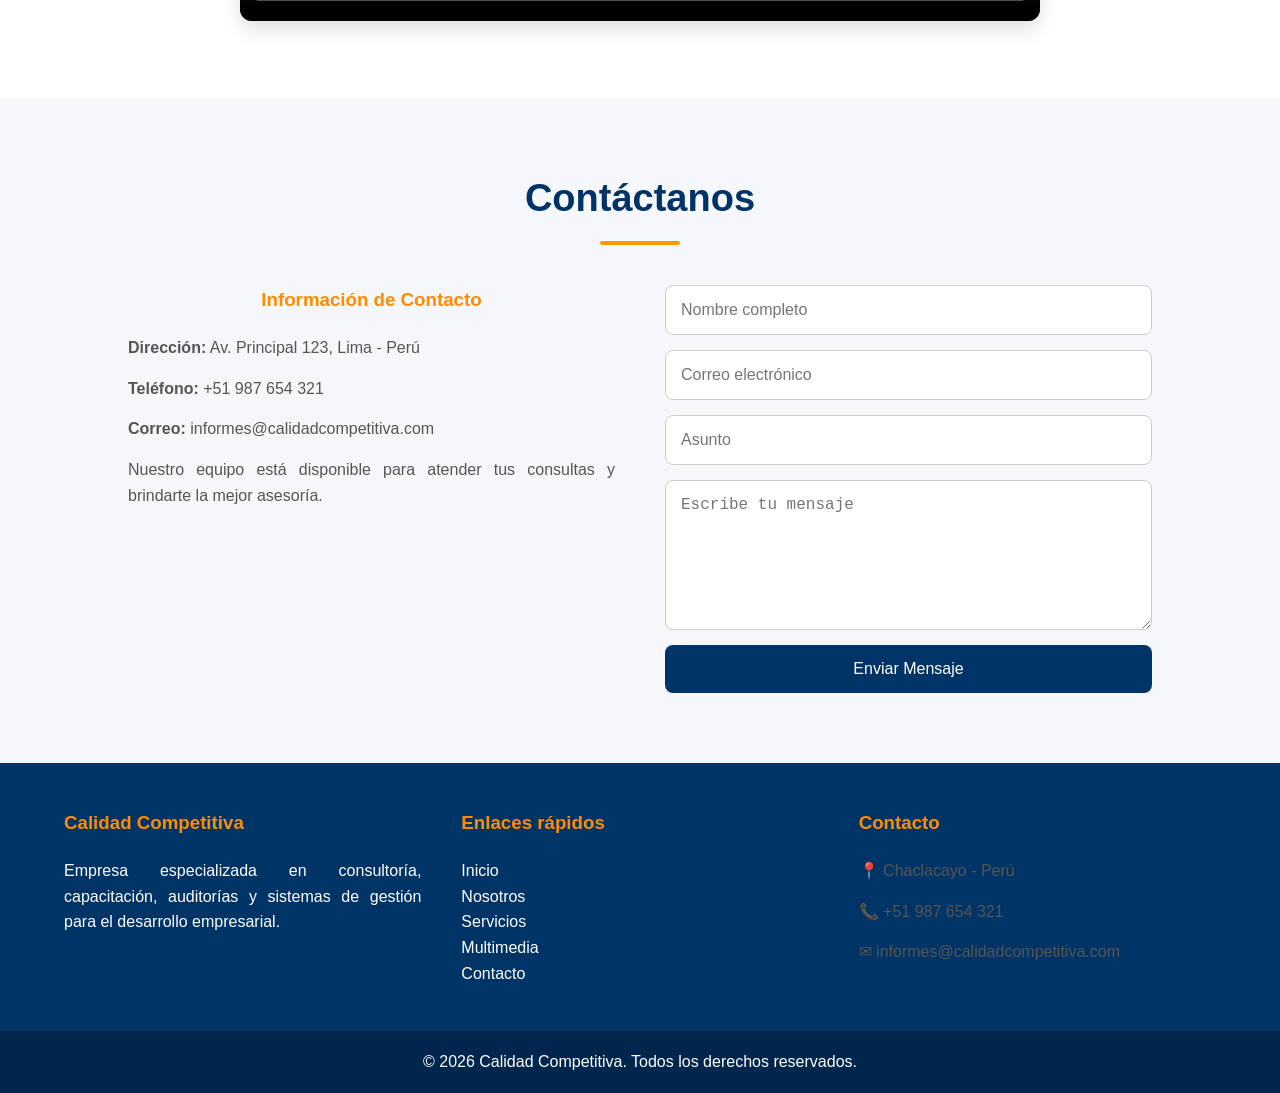
==== commit 12e7ef1a: "Fix HTML encoding issues in index.html" ====
--- a/index.html
+++ b/index.html
@@ -9,7 +9,7 @@
 
     <title>Calidad Competitiva</title>
 
-    <link rel="stylesheet" href="css/style.css">
+    <link rel="stylesheet" href="style.css">
 
 </head>
 
@@ -362,4 +362,4 @@
 
 </body>
 
-</html>+</html>
--- a/style.css
+++ b/style.css
@@ -0,0 +1,745 @@
+*{
+    margin:0;
+    padding:0;
+    box-sizing:border-box;
+}
+
+html{
+    scroll-behavior:smooth;
+}
+
+body{
+    font-family:Arial,Helvetica,sans-serif;
+    background:#f4f4f4;
+    color:#333;
+    line-height:1.6;
+}
+
+img{
+    max-width:100%;
+    display:block;
+}
+
+a{
+    text-decoration:none;
+}
+
+ul{
+    list-style:none;
+}
+
+section{
+    padding:70px 10%;
+}
+
+h1,h2,h3{
+    margin-bottom:20px;
+}
+
+h2{
+    color:#003366;
+    font-size:38px;
+    text-align:center;
+}
+
+h2::after{
+    content:"";
+    display:block;
+    width:80px;
+    height:4px;
+    background:#ff9900;
+    margin:12px auto;
+    border-radius:20px;
+}
+
+p{
+    margin-bottom:15px;
+    text-align:justify;
+}
+
+
+/* HEADER */
+
+header{
+    background:#003366;
+    padding:15px 10%;
+    display:flex;
+    justify-content:space-between;
+    align-items:center;
+    position:sticky;
+    top:0;
+    z-index:999;
+    box-shadow:0 4px 10px #0003;
+}
+
+.logo img{
+    width: 180px;
+}
+
+nav ul{
+    display:flex;
+    gap:20px;
+}
+
+nav a{
+    color:white;
+    font-size:17px;
+    font-weight:bold;
+    padding:10px 15px;
+    border-radius:6px;
+    transition:.3s;
+}
+
+nav a:hover{
+    background:#ff9900;
+}
+
+
+/* BANNER */
+
+.banner,
+.banner-interno{
+    display:flex;
+    justify-content:center;
+    align-items:center;
+    text-align:center;
+    background:url("../img/banner.jpg") center/cover no-repeat;
+    color:white;
+}
+
+.banner{
+    height:90vh;
+}
+
+.banner-interno{
+    height:50vh;
+}
+
+.contenido-banner{
+    background:#0007;
+    padding:45px;
+    border-radius:15px;
+    max-width:760px;
+}
+
+.contenido-banner h1{
+    font-size:55px;
+}
+
+.contenido-banner p{
+    font-size:20px;
+    text-align:center;
+}
+
+.btn-banner{
+    display:inline-block;
+    background:#ff9900;
+    color:white;
+    padding:16px 35px;
+    border-radius:30px;
+    font-weight:bold;
+    transition:.3s;
+}
+
+.btn-banner:hover{
+    background:#e67e00;
+    transform:translateY(-4px);
+}
+/*========== NOSOTROS ==========*/
+
+.nosotros,
+.contenedor-contacto{
+    display:flex;
+    justify-content:space-between;
+    align-items:center;
+    gap:50px;
+    flex-wrap:wrap;
+}
+
+.nosotros{
+    background:#fff;
+}
+
+.imagen-nosotros,
+.texto-nosotros,
+.info-contacto,
+.formulario{
+    flex:1;
+}
+
+.imagen-nosotros img,
+.galeria img,
+.video video{
+    width:100%;
+    border-radius:12px;
+    box-shadow:0 8px 20px #0002;
+    transition:.3s;
+}
+
+.imagen-nosotros img:hover,
+.galeria img:hover{
+    transform:scale(1.05);
+}
+
+.texto-nosotros h2,
+.servicios h2,
+.multimedia h2{
+    color:#003366;
+}
+
+.texto-nosotros p,
+.texto-nosotros li{
+    text-align:justify;
+    color:#444;
+    font-size:17px;
+}
+
+.texto-nosotros li{
+    margin-bottom:10px;
+}
+
+
+/*========== SERVICIOS ==========*/
+
+.servicios,
+.contacto{
+    background:#f5f7fa;
+    text-align:center;
+}
+
+.contenedor-servicios{
+    display:flex;
+    justify-content:center;
+    gap:30px;
+    flex-wrap:wrap;
+}
+
+.card{
+    width:320px;
+    background:#fff;
+    border-radius:15px;
+    overflow:hidden;
+    box-shadow:0 8px 20px #0002;
+    transition:.3s;
+}
+
+.card:hover{
+    transform:translateY(-8px);
+}
+
+.card img{
+    width:100%;
+    height:220px;
+    object-fit:cover;
+}
+
+.card h3{
+    color:#003366;
+    margin:20px;
+}
+
+.card p{
+    padding:0 20px 25px;
+    color:#555;
+}
+
+
+/*========== MULTIMEDIA ==========*/
+
+.multimedia{
+    background:#fff;
+    text-align:center;
+}
+
+.descripcion{
+    width:80%;
+    margin:auto;
+    color:#555;
+}
+
+.galeria{
+    display:grid;
+    grid-template-columns:repeat(3,1fr);
+    gap:25px;
+    margin-top:40px;
+}
+
+.galeria img{
+    height:230px;
+    object-fit:cover;
+}
+
+.video{
+    margin-top:50px;
+}
+
+.video h3{
+    color:#003366;
+}
+
+.video video{
+    max-width:800px;
+}
+
+
+/*========== CONTACTO ==========*/
+
+.contenedor-contacto{
+    align-items:flex-start;
+    margin-top:40px;
+}
+
+.info-contacto h3,
+.footer-contenido h3{
+    color:#ff8c00;
+}
+
+.info-contacto p,
+.footer-contacto p{
+    color:#555;
+}
+
+.formulario form{
+    display:flex;
+    flex-direction:column;
+    gap:15px;
+}
+
+.formulario input,
+.formulario textarea,
+.formulario button{
+    padding:15px;
+    border-radius:8px;
+    font-size:16px;
+}
+
+.formulario input,
+.formulario textarea{
+    border:1px solid #ccc;
+}
+
+.formulario input:focus,
+.formulario textarea:focus{
+    outline:none;
+    border:2px solid #003366;
+}
+
+.formulario textarea{
+    height:150px;
+}
+
+.formulario button{
+    background:#003366;
+    color:white;
+    border:0;
+    cursor:pointer;
+    transition:.3s;
+}
+
+.formulario button:hover{
+    background:#0066cc;
+}
+
+
+/*========== FOOTER ==========*/
+
+footer{
+    background:#003366;
+    color:white;
+}
+
+.footer-contenido{
+    width:90%;
+    margin:auto;
+    padding:45px 0;
+    display:flex;
+    gap:40px;
+    flex-wrap:wrap;
+}
+
+.footer-contenido div{
+    flex:1;
+    min-width:250px;
+}
+
+.footer-empresa img{
+    width:180px;
+}
+
+.footer-enlaces a{
+    color:white;
+}
+
+.footer-enlaces a:hover{
+    color:#ff8c00;
+}
+
+.footer-copy{
+    background:#00264d;
+    padding:18px;
+    text-align:center;
+}
+
+.footer-copy p{
+    margin:0;
+    text-align:center;
+}
+/*========== HISTORIA ==========*/
+
+.historia,
+.mision-vision{
+    display:flex;
+    justify-content:center;
+    align-items:center;
+    gap:50px;
+    padding:70px 10%;
+}
+
+.historia{
+    background:#fff;
+}
+
+.mision-vision,
+.beneficios,
+.equipo{
+    background:#eef4fa;
+}
+
+.historia-imagen,
+.historia-texto,
+.mision,
+.vision{
+    flex:1;
+}
+
+.historia-imagen img{
+    width:100%;
+    max-width:500px;
+    border-radius:15px;
+    box-shadow:0 10px 25px rgba(0,51,102,.15);
+    transition:.4s;
+}
+
+.historia-imagen img:hover{
+    transform:scale(1.04);
+}
+
+.historia-texto p,
+.mision p,
+.vision p{
+    font-size:17px;
+    line-height:1.8;
+}
+
+/*========== MISIÓN Y VISIÓN ==========*/
+
+.mision,
+.vision{
+    background:#fff;
+    padding:35px;
+    border-top:5px solid #ff9900;
+    border-radius:15px;
+    box-shadow:0 8px 20px rgba(0,51,102,.12);
+    transition:.4s;
+}
+
+.mision:hover,
+.vision:hover{
+    transform:translateY(-10px);
+    box-shadow:0 15px 30px rgba(0,51,102,.18);
+}
+
+/*========== VALORES ==========*/
+
+.valores,
+.servicios-detalle{
+    background:#fff;
+    text-align:center;
+}
+
+.contenedor-valores,
+.contenedor-servicios-detalle,
+.contenedor-equipo{
+    display:flex;
+    justify-content:center;
+    gap:30px;
+    flex-wrap:wrap;
+}
+
+.valor,
+.servicio,
+.miembro{
+    width:300px;
+    background:#f8fbff;
+    border-top:5px solid #ff9900;
+    border-radius:15px;
+    overflow:hidden;
+    box-shadow:0 8px 20px rgba(0,51,102,.12);
+    transition:.4s;
+}
+
+.valor:hover,
+.servicio:hover,
+.miembro:hover{
+    transform:translateY(-10px);
+    box-shadow:0 15px 30px rgba(0,51,102,.18);
+}
+
+.valor{
+    padding:30px;
+}
+
+.valor h3,
+.servicio h3,
+.miembro h3{
+    color:#003366;
+    margin:20px 15px 10px;
+}
+
+/*========== NUESTRO EQUIPO ==========*/
+
+.equipo{
+    text-align:center;
+}
+
+.descripcion-equipo{
+    width:80%;
+    margin:0 auto 50px;
+    color:#555;
+    line-height:1.8;
+}
+
+.miembro img,
+.servicio img{
+    width:100%;
+    object-fit:cover;
+    transition:.4s;
+}
+
+.miembro img{
+    height:250px;
+}
+
+.servicio img{
+    height:220px;
+}
+
+.miembro:hover img,
+.servicio:hover img{
+    transform:scale(1.05);
+}
+
+.miembro p,
+.servicio p,
+.valor p{
+    padding:0 20px 25px;
+    color:#555;
+}
+
+/*========== SERVICIOS DETALLE ==========*/
+
+.servicio{
+    width:320px;
+}
+
+/*========== BENEFICIOS ==========*/
+
+.beneficios{
+    text-align:center;
+}
+
+.beneficios ul{
+    width:min(700px,90%);
+    margin:auto;
+    text-align:left;
+}
+
+.beneficios li{
+    margin-bottom:18px;
+    padding-left:8px;
+    font-size:17px;
+    color:#444;
+}
+/*========== GALERÍA - VIDEO - AUDIO ==========*/
+
+.galeria-completa,
+.audio-institucional{
+    text-align:center;
+    background:#fff;
+}
+
+.video-institucional{
+    text-align:center;
+    background:#eef4fa;
+}
+
+.galeria-grid{
+    display:grid;
+    grid-template-columns:repeat(3,1fr);
+    gap:25px;
+}
+
+.galeria-grid img{
+    width:100%;
+    height:250px;
+    object-fit:cover;
+    border-radius:15px;
+    box-shadow:0 8px 20px rgba(0,51,102,.12);
+    transition:.4s;
+}
+
+.galeria-grid img:hover{
+    transform:scale(1.05);
+    box-shadow:0 15px 30px rgba(0,51,102,.2);
+}
+
+.video-institucional video{
+    width:80%;
+    max-width:850px;
+    border-radius:15px;
+    box-shadow:0 8px 20px rgba(0,51,102,.15);
+}
+
+.audio-institucional audio{
+    width:min(600px,90%);
+    margin-top:20px;
+}
+/*========== CONTACTO COMPLETO - MAPA ==========*/
+
+.contacto-completo{
+    background:#fff;
+}
+
+.mapa{
+    text-align:center;
+    background:#eef4fa;
+}
+
+.mapa iframe{
+    width:90%;
+    height:450px;
+    border:0;
+    border-radius:15px;
+    box-shadow:0 8px 20px rgba(0,51,102,.15);
+    transition:.4s;
+}
+
+.mapa iframe:hover{
+    transform:scale(1.01);
+    box-shadow:0 15px 30px rgba(0,51,102,.2);
+}
+   /*========== RESPONSIVE ==========*/
+
+@media (max-width:992px){
+
+    section{padding:60px 6%;}
+
+    .contenido-banner h1{font-size:42px;}
+    .contenido-banner p{font-size:18px;}
+
+    .nosotros,
+    .historia,
+    .mision-vision,
+    .contenedor-contacto,
+    .footer-contenido{
+        flex-direction:column;
+        text-align:center;
+    }
+
+    .galeria,
+    .galeria-grid{
+        grid-template-columns:repeat(2,1fr);
+    }
+
+    .contenedor-servicios,
+    .contenedor-servicios-detalle,
+    .contenedor-valores,
+    .contenedor-equipo{
+        justify-content:center;
+    }
+
+}
+
+@media (max-width:768px){
+
+    header,
+    nav ul{
+        flex-direction:column;
+    }
+
+    header{padding:20px;}
+    nav ul{
+        align-items:center;
+        gap:12px;
+    }
+
+    .logo{margin-bottom:15px;}
+
+    .banner{height:70vh;}
+    .banner-interno{height:40vh;}
+
+    .contenido-banner{
+        padding:30px 20px;
+    }
+
+    .contenido-banner h1{font-size:34px;}
+    .contenido-banner p{font-size:16px;}
+
+    h2{font-size:30px;}
+
+    .card,
+    .servicio,
+    .valor,
+    .miembro,
+    .formulario,
+    .video video,
+    .audio audio,
+    .mapa iframe{
+        width:100%;
+    }
+
+    .card,
+    .servicio,
+    .valor,
+    .miembro{
+        max-width:400px;
+    }
+
+    .galeria,
+    .galeria-grid{
+        grid-template-columns:1fr;
+    }
+
+    .mapa iframe{
+        height:300px;
+    }
+
+}
+
+@media (max-width:480px){
+
+    section{padding:40px 5%;}
+
+    .logo img{width:140px;}
+
+    nav a{
+        padding:8px 12px;
+        font-size:15px;
+    }
+
+    .contenido-banner h1{font-size:28px;}
+    .contenido-banner p,
+    p{font-size:15px;}
+
+    h2{font-size:26px;}
+
+    .btn-banner{
+        padding:12px 25px;
+        font-size:15px;
+    }
+
+    .footer-contenido{
+        gap:20px;
+    }
+
+}
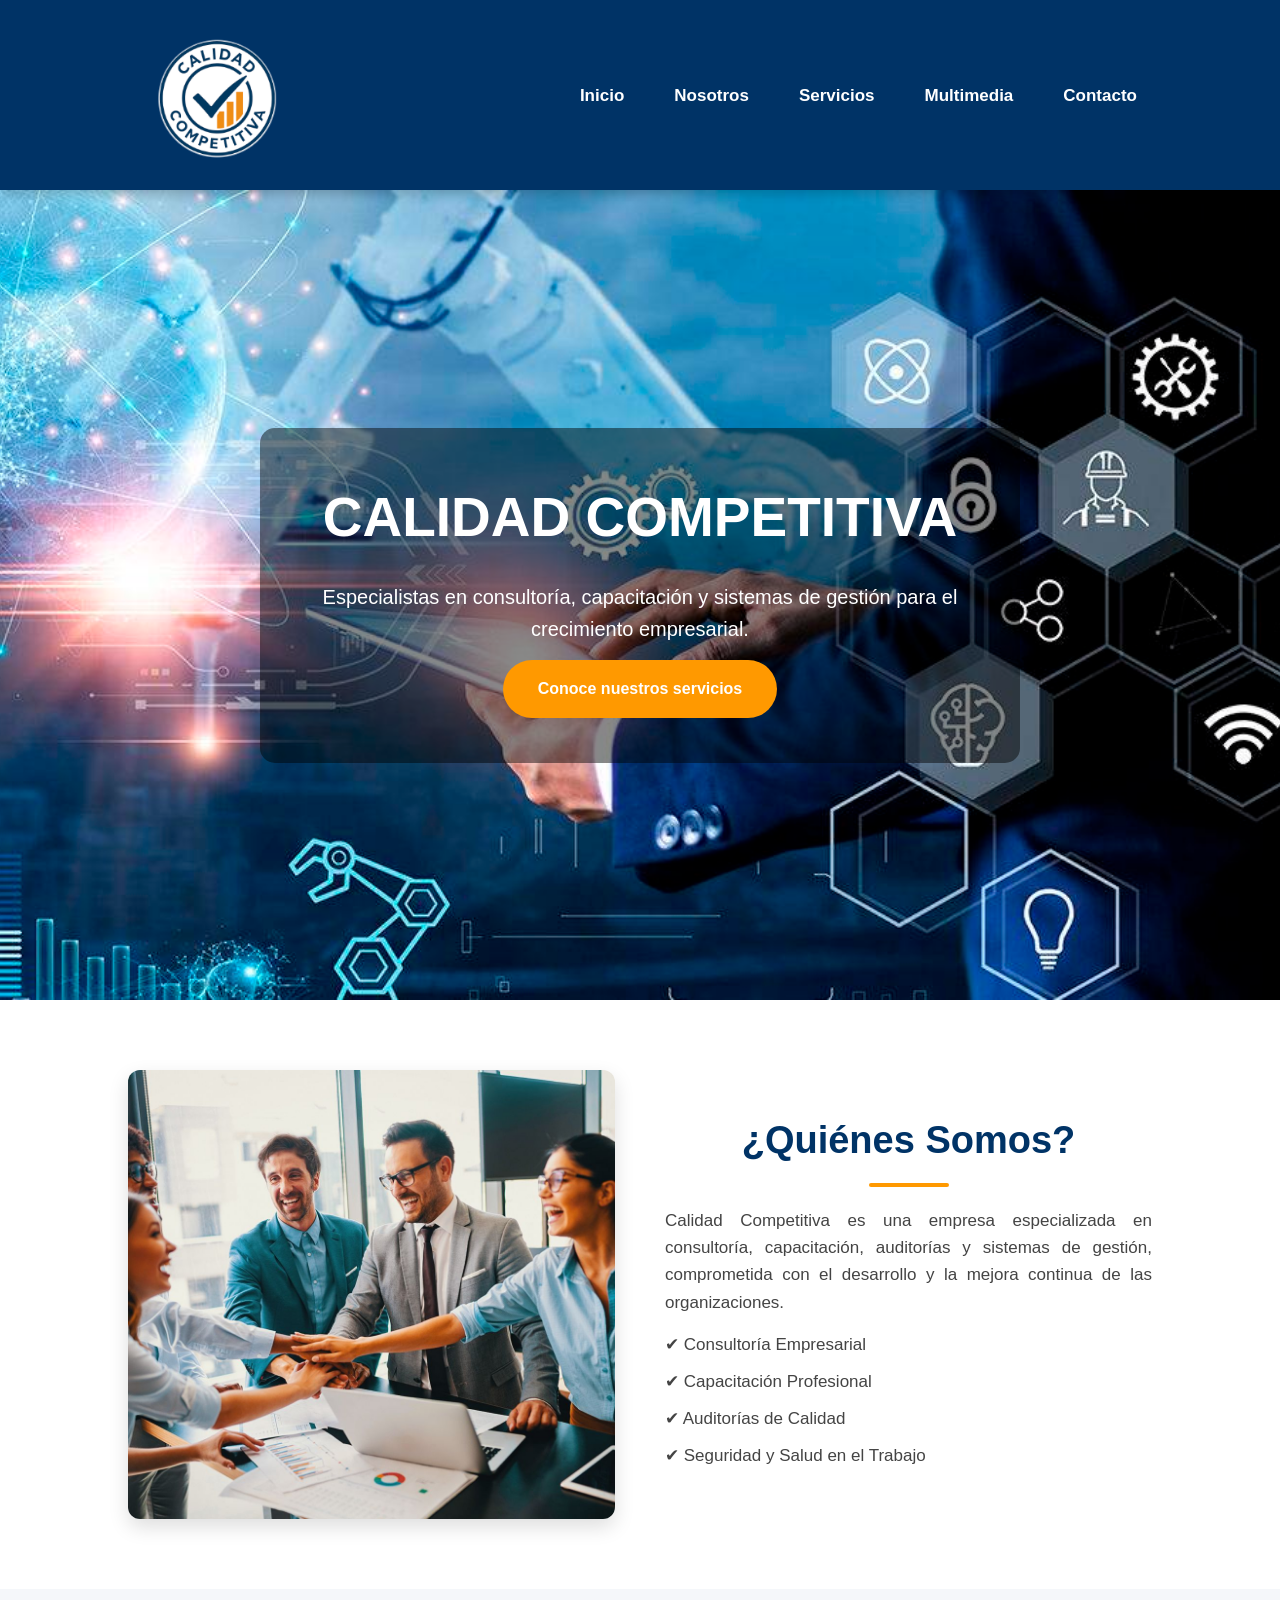
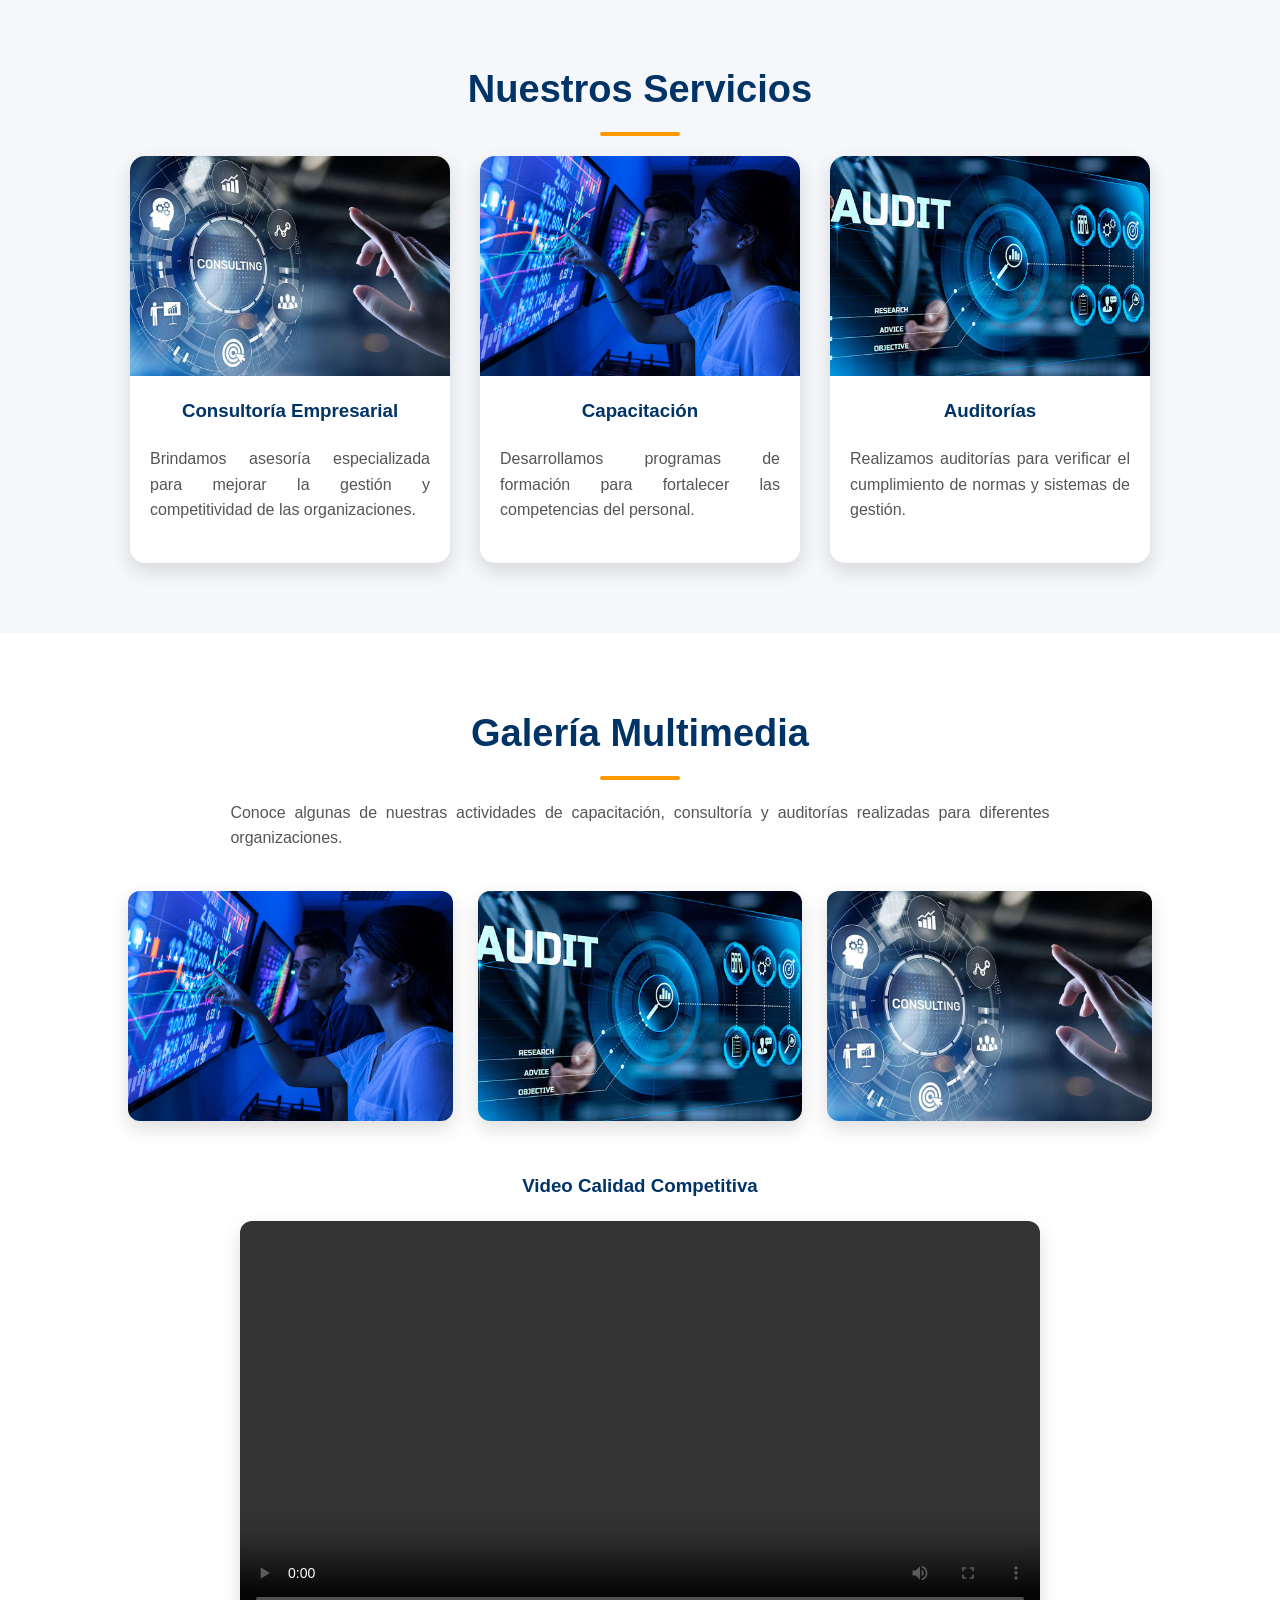
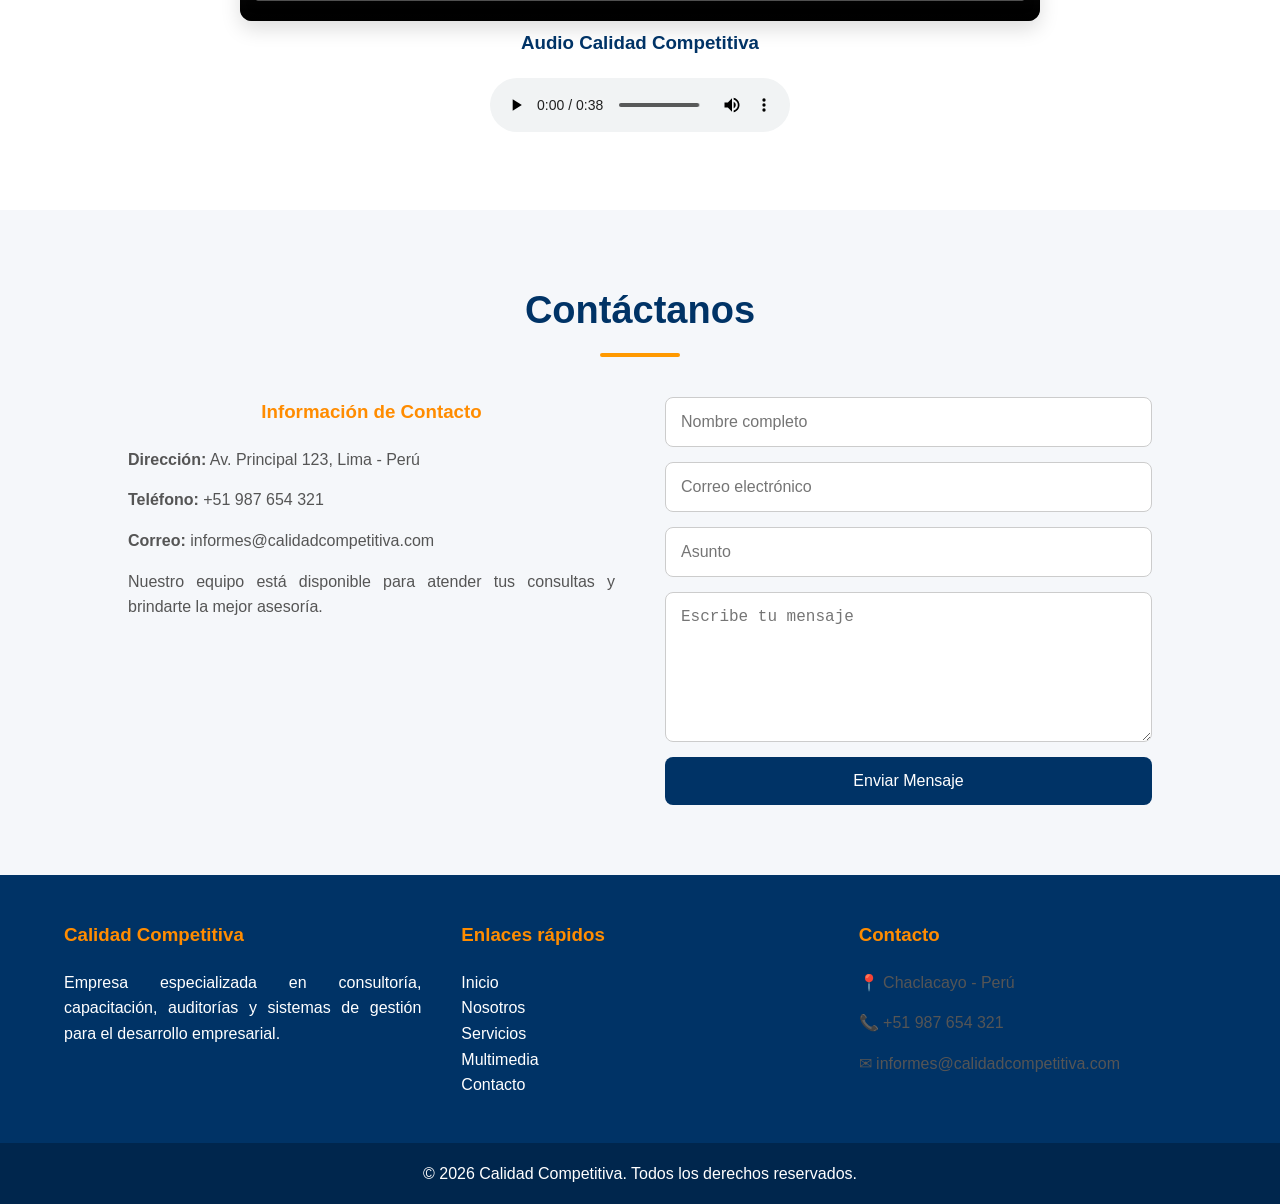
==== commit d02f1409: "Refactor index.html structure and content" ====
--- a/index.html
+++ b/index.html
@@ -179,9 +179,10 @@
         <h3>Video Calidad Competitiva</h3>
 
 
-        <video controls>
-
-            <source src="video/video (3).mp4" type="video/mp4">
+      <video controls width="640">
+    <source src="video.mp4" type="video/mp4">
+    Tu navegador no soporta la reproducción de video.
+</video>
 
 <div class="audio">
 
--- a/style.css
+++ b/style.css
@@ -103,7 +103,7 @@
     justify-content:center;
     align-items:center;
     text-align:center;
-    background:url("../img/banner.jpg") center/cover no-repeat;
+    background: url("img/banner.jpg") center/cover no-repeat;
     color:white;
 }
 
@@ -742,4 +742,4 @@
         gap:20px;
     }
 
-}+}
